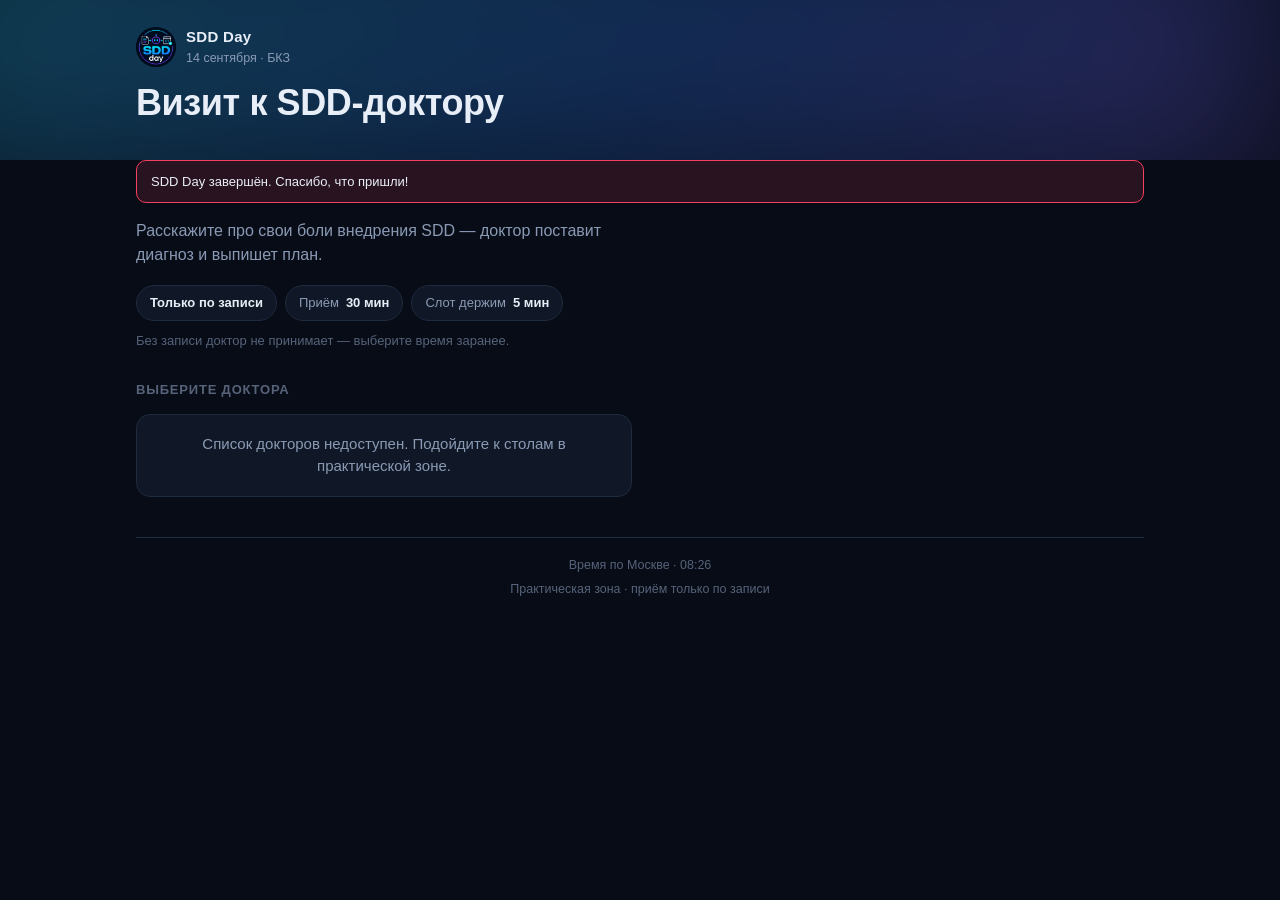
==== index.html @ 422d4bbc "Выравнивание фото при длинном имени + обрезка длинных текстов - фото в блоке доктора прижато к верху" ====
<!DOCTYPE html>
<html lang="ru">
<head>
<meta charset="UTF-8">
<meta name="viewport" content="width=device-width, initial-scale=1.0">
<meta name="theme-color" content="#070C16">
<title>Визит к SDD-доктору — SDD Day</title>
<meta name="description" content="Запись на приём к SDD-доктору в практической зоне SDD Day, 14 сентября, БКЗ.">
<link rel="icon" href="assets/logo.png">
<link rel="stylesheet" href="assets/styles.css">
</head>
<body>

<header class="top" id="hdr"></header>

<div class="wrap">
  <div class="banner hidden" id="banner"></div>

  <p class="lead" id="lead"></p>

  <div class="rules" id="rules"></div>
  <p class="note-line" id="note"></p>

  <div id="mine"></div>

  <!-- ШАГ 1 — витрина докторов -->
  <section id="viewList">
    <div class="section-title">Выберите доктора</div>
    <div class="doctors" id="docs">
      <div class="skel"></div><div class="skel"></div>
    </div>
  </section>

  <!-- ШАГ 2 — слоты выбранного доктора -->
  <section id="viewSlots" class="hidden"></section>

  <footer>
    <div id="clock"></div>
    <div style="margin-top:6px">Практическая зона · приём только по записи</div>
  </footer>
</div>

<script src="config.js"></script>
<script src="assets/app.js"></script>
<script src="assets/mock.js"></script>
<script>
/* ---------------------------------------------------------------------------
 * Экран участника. Сценарий и все состояния: specs/10-flows.md
 * ------------------------------------------------------------------------- */

let DOCTORS = [];
let OCC = [];
let online = true;
// Экран подтверждения живёт вне хэша, поэтому его надо держать явно:
// иначе следующий load() перерисует страницу и затрёт «Вы записаны».
let DONE = null;
// Выбранный слот и черновик формы. Держим отдельно от DOM, чтобы автообновление
// занятости не стирало подсветку и уже набранные имя с командой.
let SELECTED = null;

const $ = (id) => document.getElementById(id);

/* --- Загрузка ------------------------------------------------------------ */

async function load() {
  try {
    const [docs, occ] = await Promise.all([
      App.select('v_doctors', 'select=*&order=sort.asc,name.asc'),
      App.select('v_occupancy', 'select=*'),
    ]);
    DOCTORS = docs || [];
    OCC = occ || [];
    App.lsSet(App.KEY_DOCTORS, DOCTORS);   // кэш на случай потери связи
    setOnline(true);
  } catch (e) {
    // Деградация: страница остаётся живой, показываем последний известный список.
    DOCTORS = App.lsGet(App.KEY_DOCTORS, []) || [];
    OCC = [];
    setOnline(false);
  }
  render();
}

function setOnline(v) {
  online = v;
  const b = $('banner');
  b.classList.toggle('hidden', v);
  if (!v) {
    b.textContent = DOCTORS.length
      ? 'Запись временно недоступна — нет связи с сервером. Данные могут быть неактуальны.'
      : 'Нет связи с сервером. Подойдите к столам в практической зоне.';
  }
}

/* --- Общие блоки --------------------------------------------------------- */

function renderStatic() {
  App.renderHeader($('hdr'));
  $('lead').textContent = CONFIG.LEAD;
  // Короткие чипы: на 360–390px длинный текст в пилюле разъезжается в две строки.
  $('rules').innerHTML = `
    <span class="rule"><b>Только по записи</b></span>
    <span class="rule">Приём <b>${CONFIG.SLOT_MINUTES} мин</b></span>
    <span class="rule">Слот держим <b>${CONFIG.HOLD_MINUTES} мин</b></span>`;
  $('note').textContent = 'Без записи доктор не принимает — выберите время заранее.';
}

function renderMine() {
  const host = $('mine');
  const mine = App.lsGet(App.KEY_BOOKING);
  if (!mine) { host.innerHTML = ''; return; }

  // Доктора могли выключить в админке — тогда его нет в v_doctors.
  // Показывать сырой идентификатор нельзя, это пугает и ничего не объясняет.
  const doc = DOCTORS.find(d => d.id === mine.doctor_id);
  const start = new Date(mine.slot_start);
  host.innerHTML = `
    <div class="mine-card">
      <div class="label">Ваша запись</div>
      <div class="who">${doc ? App.esc(doc.name) : 'Доктор снят с приёма'}</div>
      <div class="when">
        ${App.esc(App.fmtTime(start))}–${App.esc(App.fmtTime(App.addMinutes(start, CONFIG.SLOT_MINUTES)))}
        ${doc && doc.table_no ? ' · стол №' + App.esc(doc.table_no) : ''}
      </div>
      ${doc ? '' : `<div class="when" style="color:var(--busy)">
        Уточните у организаторов — запись лучше отменить.
      </div>`}
      <div class="btn-row">
        <button class="btn ghost sm" id="btnCancel">Отменить запись</button>
      </div>
    </div>`;
  $('btnCancel').onclick = cancelBooking;
}

/* --- Шаг 1: витрина ------------------------------------------------------ */

function renderList() {
  $('viewList').classList.remove('hidden');
  $('viewSlots').classList.add('hidden');

  const host = $('docs');

  if (!DOCTORS.length) {
    host.innerHTML = `<div class="notice">
      ${online
        ? 'Запись пока закрыта. Доктора появятся ближе к началу мероприятия.'
        : 'Список докторов недоступен. Подойдите к столам в практической зоне.'}
    </div>`;
    return;
  }

  const phase = App.eventPhase();

  host.innerHTML = DOCTORS.map(d => {
    const { free, total } = online
      ? App.freeCount(d, OCC)
      : { free: null, total: null };

    let badge = '';
    if (free !== null) {
      const cls  = free === 0 ? 'off' : (free <= 2 ? 'busy' : 'ok');
      const word = free === 1 ? 'Остался 1 слот'
                 : free === 2 ? 'Осталось 2 слота'
                 : free === 0 ? 'Мест нет'
                 : `Свободно ${free} из ${total}`;
      badge = `<span class="badge ${cls}">${word}</span>`;
    }

    // Не даём провалиться в бронирование туда, где занимать нечего.
    const locked = !online || free === 0 || phase === 'after';

    return `
      <button class="doc" data-id="${App.esc(d.id)}" ${locked ? 'disabled' : ''}>
        ${App.avatarHTML(d)}
        <div class="body">
          <div class="name">${App.esc(d.name)}</div>
          ${d.role ? `<div class="role">${App.esc(d.role)}</div>` : ''}
          ${d.specialty ? `<span class="spec"><span class="spec-t">${App.esc(d.specialty)}</span></span>` : ''}
          ${d.bio ? `<div class="bio">${App.esc(d.bio)}</div>` : ''}
          <div class="foot">
            ${d.table_no ? `<span class="table-no">Стол <b>№${App.esc(d.table_no)}</b></span>` : ''}
            ${badge}
          </div>
        </div>
      </button>`;
  }).join('');

  host.querySelectorAll('.doc').forEach(el => {
    el.onclick = () => { location.hash = 'doctor=' + el.dataset.id; };
  });
}

/* --- Шаг 2: слоты -------------------------------------------------------- */

function renderSlots(id) {
  const d = DOCTORS.find(x => x.id === id);
  if (!d) { location.hash = ''; return; }

  $('viewList').classList.add('hidden');
  const host = $('viewSlots');
  host.classList.remove('hidden');

  const slots = App.slotsFor(d);
  const occ   = App.occupancyMap(OCC, d.id);
  const mine  = App.lsGet(App.KEY_BOOKING);
  const myKey = (mine && mine.doctor_id === d.id) ? new Date(mine.slot_start).getTime() : null;
  const off   = App.offGrid(OCC.filter(r => r.doctor_id === d.id), slots);

  // Мягкий лимит: одна активная запись на устройство (specs/10-flows.md).
  // Ограничение клиентское и обходится другим браузером — злоупотребление
  // видно организатору в админке и лечится удалением брони.
  const locked = !!mine || !online || App.eventPhase() === 'after';

  // Выбранный слот подсвечивается и переживает перерисовку: иначе человек
  // не понимает, к какому времени относится форма внизу.
  const selHere = (SELECTED && SELECTED.doctorId === d.id) ? SELECTED : null;

  const cells = slots.map(s => {
    const st = App.slotState(s, occ, myKey);
    const isSel = selHere && selHere.key === s.key && st === 'free';
    const tag = isSel ? 'выбрано'
      : { taken: 'занято', blocked: 'недоступно', mine: 'вы', past: '', free: '' }[st];
    const dis = (st === 'free' && !locked) ? '' : 'disabled';
    return `<button class="slot ${st}${isSel ? ' sel' : ''}" ${dis} data-key="${s.key}">
      <span class="time">${App.fmtTime(s.start)}</span>
      ${tag ? `<span class="tag">${tag}</span>` : ''}
    </button>`;
  }).join('');

  host.innerHTML = `
    <button class="back" id="btnBack">← Все доктора</button>
    <div class="slot-head">
      ${App.avatarHTML(d)}
      <div>
        <div class="name" style="font-size:19px;font-weight:700">${App.esc(d.name)}</div>
        ${d.role ? `<div class="role" style="font-size:13px;color:var(--muted)">${App.esc(d.role)}</div>` : ''}
        ${d.table_no ? `<div class="table-no" style="margin-top:4px">Стол <b>№${App.esc(d.table_no)}</b></div>` : ''}
      </div>
    </div>
    ${d.specialty ? `<div style="margin-top:10px"><span class="spec">${App.esc(d.specialty)}</span></div>` : ''}
    ${d.bio ? `<p style="color:var(--muted);font-size:14px">${App.esc(d.bio)}</p>` : ''}

    <div class="section-title">Свободное время</div>
    ${mine ? `<div class="notice" style="margin-bottom:12px">
      У вас уже есть запись${mine.doctor_id === d.id ? '' : ' к другому доктору'}.
      Отмените её, чтобы записаться заново.
    </div>` : ''}
    <div class="slots" id="slotGrid">${cells}</div>

    ${off.length ? `<div class="offgrid">
      Занято вне текущей сетки:
      <ul>${off.map(r => `<li>${App.fmtTime(new Date(r.slot_start))}</li>`).join('')}</ul>
    </div>` : ''}

    <div id="formHost"></div>`;

  $('btnBack').onclick = () => { SELECTED = null; location.hash = ''; };

  host.querySelectorAll('.slot:not([disabled])').forEach(el => {
    el.onclick = () => {
      const key = Number(el.dataset.key);
      SELECTED = { doctorId: d.id, key, name: '', team: '' };
      renderSlots(d.id);
      $('formHost').scrollIntoView({ behavior: 'smooth', block: 'center' });
    };
  });

  if (selHere) renderForm(d, slots.find(s => s.key === selHere.key));
}

/* --- Форма записи -------------------------------------------------------- */

function renderForm(doctor, slot) {
  if (!slot) { SELECTED = null; return; }

  $('formHost').innerHTML = `
    <div class="form">
      <div class="section-title" style="margin-top:0">
        Запись на ${App.fmtTime(slot.start)}–${App.fmtTime(slot.end)}
      </div>
      <div class="field" id="fName">
        <label for="iName">Как вас зовут</label>
        <input id="iName" maxlength="60" autocomplete="name" placeholder="Имя и фамилия"
               value="${App.esc(SELECTED.name)}">
        <div class="err">Укажите имя, от 2 символов</div>
      </div>
      <div class="field" id="fTeam">
        <label for="iTeam">Команда или подразделение</label>
        <input id="iTeam" maxlength="80" autocomplete="organization" placeholder="Например, кластер Платежи"
               value="${App.esc(SELECTED.team)}">
        <div class="err">Укажите команду, от 2 символов</div>
      </div>
      <button class="btn" id="btnBook">Записаться</button>
    </div>`;

  // Черновик держим в SELECTED: страница обновляет занятость раз в минуту,
  // и без этого набранный текст пропадал бы прямо из-под рук.
  $('iName').oninput = (e) => { SELECTED.name = e.target.value; };
  $('iTeam').oninput = (e) => { SELECTED.team = e.target.value; };
  $('btnBook').onclick = () => submit(doctor, slot);
}

async function submit(doctor, slot) {
  const name = $('iName').value.trim();
  const team = $('iTeam').value.trim();

  const badName = name.length < 2 || name.length > 60;
  const badTeam = team.length < 2 || team.length > 80;
  $('fName').classList.toggle('bad', badName);
  $('fTeam').classList.toggle('bad', badTeam);
  if (badName || badTeam) return;

  const btn = $('btnBook');
  btn.disabled = true;
  btn.textContent = 'Записываем…';

  try {
    const res = await App.rpc('book_slot', {
      p_doctor_id:  doctor.id,
      p_slot_start: slot.start.toISOString(),
      p_name:       name,
      p_team:       team,
    });

    App.lsSet(App.KEY_BOOKING, {
      id: res.id, cancel_code: res.cancel_code,
      doctor_id: doctor.id, slot_start: slot.start.toISOString(),
    });
    DONE = { doctor, slot };
    SELECTED = null;
    load();

  } catch (e) {
    App.toast(App.errText(e), 'err');
    btn.disabled = false;
    btn.textContent = 'Записаться';
    // Слот могли занять миллисекундой раньше — показываем актуальную картину.
    if (e.code === '23505') { SELECTED = null; load(); }
  }
}

function showDone(doctor, slot) {
  $('viewList').classList.add('hidden');
  $('viewSlots').classList.remove('hidden');
  $('viewSlots').innerHTML = `
    <div class="done">
      <div class="tick">✓</div>
      <h2>Вы записаны</h2>
      <div class="det">
        <b>${App.esc(doctor.name)}</b><br>
        ${App.fmtTime(slot.start)}–${App.fmtTime(slot.end)}
        ${doctor.table_no ? ' · стол №' + App.esc(doctor.table_no) : ''}
      </div>
      <p style="color:var(--muted);font-size:13.5px;max-width:44ch;margin:14px auto 0">
        Подойдите к столу вовремя: доктор ждёт ${CONFIG.HOLD_MINUTES} минут,
        дальше слот освобождается для других.
      </p>
      <div class="btn-row" style="max-width:420px;margin:18px auto 0">
        <button class="btn ghost" id="btnToList">К списку докторов</button>
      </div>
    </div>`;
  $('btnToList').onclick = () => { DONE = null; SELECTED = null; location.hash = ''; render(); };
}

/* --- Отмена -------------------------------------------------------------- */

async function cancelBooking() {
  const mine = App.lsGet(App.KEY_BOOKING);
  if (!mine) return;

  try {
    const ok = await App.rpc('cancel_booking', { p_id: mine.id, p_code: mine.cancel_code });
    App.lsDel(App.KEY_BOOKING);
    App.toast(ok ? 'Запись отменена' : 'Записи уже не было — возможно, её отменил организатор', ok ? 'ok' : '');
    location.hash = '';
    load();
  } catch (e) {
    App.toast(App.errText(e), 'err');
  }
}

/* --- Роутинг ------------------------------------------------------------- */

/* Хэш только один: #doctor=<id> — им переключается шаг 2 внутри страницы,
 * чтобы работали кнопка «назад» и обычная ссылка.
 *
 * Дип-линков со столов сознательно НЕТ: единственный QR ведёт на витрину.
 * Иначе человек, отсканировавший код у занятого стола, упирается в «мест нет»
 * и не видит остальных докторов, а выбор по специализации — суть продукта. */
function currentDoctorId() {
  const m = location.hash.match(/doctor=([a-z0-9-]+)/i);
  return m ? m[1] : null;
}

function render() {
  renderMine();
  const phase = App.eventPhase();

  if (phase === 'after') {
    $('banner').classList.remove('hidden');
    $('banner').textContent = `${CONFIG.EVENT} завершён. Спасибо, что пришли!`;
  }

  if (DONE) { showDone(DONE.doctor, DONE.slot); return; }

  const id = currentDoctorId();
  if (id && DOCTORS.some(d => d.id === id)) renderSlots(id);
  else renderList();
}

function tickClock() {
  $('clock').textContent = 'Время по Москве · ' + App.fmtTime(new Date());
}

/* --- Старт --------------------------------------------------------------- */

renderStatic();
tickClock();
setInterval(tickClock, 30000);

window.addEventListener('hashchange', () => { DONE = null; SELECTED = null; render(); });
load();

// Пока связи нет — тихо пробуем восстановиться.
setInterval(() => { if (!online) load(); }, 15000);
// Раз в минуту обновляем занятость: слоты могли занять с других телефонов.
setInterval(() => { if (online && !document.hidden) load(); }, 60000);
</script>
</body>
</html>
---- assets/styles.css ----
/* =============================================================================
 * SDD Doctor — дизайн-система
 * Спецификация: specs/30-design-system.md
 *
 * ПРАВИЛО: ни одного цвета, радиуса или размера хардкодом в компонентах.
 * Перекраска = правка блока :root ниже.
 * ============================================================================= */

:root {
  /* Поверхности */
  --bg:        #070C16;
  --surface:   #101827;
  --surface-2: #162033;
  --line:      #1E2A3E;

  /* Акценты */
  --cyan:   #22D3EE;
  --blue:   #2E7BF6;
  --violet: #8B5CF6;
  --grad:   linear-gradient(135deg, var(--cyan), var(--blue) 55%, var(--violet));

  /* Текст */
  --ink:   #E8EEF7;
  --muted: #8A9AB4;
  --faint: #56637A;

  /* Статусы */
  --ok:   #22C55E;
  --busy: #F59E0B;
  --off:  #64748B;
  --err:  #F43F5E;

  /* Метрика */
  --r-sm: 10px;
  --r-md: 14px;
  --r-lg: 20px;
  --gap:  16px;
  --shadow: 0 1px 2px rgba(0,0,0,.4), 0 12px 32px rgba(0,0,0,.28);
  --glow:   0 0 0 1px rgba(34,211,238,.35), 0 8px 28px rgba(46,123,246,.22);

  --font: -apple-system, BlinkMacSystemFont, "Segoe UI", Inter, Roboto, Helvetica, Arial, sans-serif;
  --mono: ui-monospace, SFMono-Regular, "SF Mono", Menlo, Consolas, monospace;

  color-scheme: dark;
}

/* --- Базовое ------------------------------------------------------------- */

* { box-sizing: border-box; -webkit-tap-highlight-color: transparent; }

body {
  margin: 0;
  background: var(--bg);
  color: var(--ink);
  font-family: var(--font);
  font-size: 15px;
  line-height: 1.5;
  -webkit-font-smoothing: antialiased;
}

a { color: var(--cyan); }

button { font: inherit; cursor: pointer; }
button:disabled { cursor: not-allowed; opacity: .5; }

:focus-visible { outline: 2px solid var(--cyan); outline-offset: 2px; }

.wrap { max-width: 1040px; margin: 0 auto; padding: 0 16px 72px; }
.hidden { display: none !important; }
.mono { font-family: var(--mono); }

/* --- Хедер --------------------------------------------------------------- */

header.top { position: relative; overflow: hidden; padding: 26px 0 30px; }
header.top::before {
  content: ""; position: absolute; inset: -120px 0 auto -10%;
  height: 320px; background: var(--grad); filter: blur(90px); opacity: .28;
}
.top-inner { position: relative; max-width: 1040px; margin: 0 auto; padding: 0 16px; }

.brand { display: flex; align-items: center; gap: 10px; }
.brand img { width: 40px; height: 40px; border-radius: 50%; }
.brand .ev { font-weight: 800; letter-spacing: .3px; }
.brand .meta { font-size: 12.5px; color: var(--muted); }

h1 {
  margin: 16px 0 6px;
  font-size: clamp(24px, 6vw, 36px);
  line-height: 1.12;
  font-weight: 800;
  letter-spacing: -.4px;
}
.lead { color: var(--muted); font-size: clamp(14px, 3.6vw, 16px); max-width: 56ch; }

/* --- Плашки -------------------------------------------------------------- */

.rules {
  display: flex; flex-wrap: wrap; gap: 8px;
  margin: 18px 0 0;
}
.rule {
  display: inline-flex; align-items: center; gap: 7px;
  background: var(--surface); border: 1px solid var(--line);
  border-radius: 999px; padding: 7px 13px;
  font-size: 13px; color: var(--muted);
}
.rule b { color: var(--ink); font-weight: 700; }

.note-line { margin: 10px 0 0; font-size: 13px; color: var(--faint); }

.banner {
  position: sticky; top: 0; z-index: 20;
  margin: 0 0 var(--gap);
  padding: 11px 14px;
  border: 1px solid var(--err);
  border-radius: var(--r-sm);
  font-size: 13px;
  /* Непрозрачный: баннер липкий, и полупрозрачный фон давал бы
     просвечивающий текст при скролле. */
  background-color: var(--bg);
  background-image: linear-gradient(rgba(244,63,94,.14), rgba(244,63,94,.14));
}

.notice {
  background: var(--surface); border: 1px solid var(--line);
  border-radius: var(--r-md); padding: 18px; text-align: center; color: var(--muted);
}

/* --- Моя запись ---------------------------------------------------------- */

.mine-card {
  position: relative;
  margin: 22px 0 0;
  padding: 16px 18px;
  border-radius: var(--r-lg);
  background: var(--surface);
  border: 1px solid transparent;
  background-image: linear-gradient(var(--surface), var(--surface)), var(--grad);
  background-origin: border-box;
  background-clip: padding-box, border-box;
  box-shadow: var(--shadow);
}
.mine-card .label {
  font-size: 11px; font-weight: 800; letter-spacing: .8px;
  text-transform: uppercase; color: var(--cyan);
}
.mine-card .who { font-size: 18px; font-weight: 700; margin-top: 5px; }
.mine-card .when { color: var(--muted); font-size: 14px; margin-top: 2px; }

/* --- Секции -------------------------------------------------------------- */

.section-title {
  margin: 30px 0 14px;
  font-size: 13px; font-weight: 800; letter-spacing: .8px;
  text-transform: uppercase; color: var(--faint);
}

/* --- Карточка доктора ---------------------------------------------------- */

.doctors { display: grid; gap: var(--gap); grid-template-columns: 1fr; }

.doc {
  display: flex; gap: 14px; align-items: flex-start; text-align: left;
  width: 100%;
  padding: 16px;
  background: var(--surface);
  border: 1px solid var(--line);
  border-radius: var(--r-lg);
  color: inherit;
  transition: transform .15s, box-shadow .15s, border-color .15s;
}
.doc:hover:not(:disabled) { transform: translateY(-2px); box-shadow: var(--glow); border-color: transparent; }
.doc:disabled { opacity: .5; }

.doc .ava { width: 88px; height: 88px; border-radius: var(--r-md); flex: none; overflow: hidden; }
.doc .ava img { width: 100%; height: 100%; object-fit: cover; display: block; }
.doc .ava.ph {
  background: var(--grad);
  display: grid; place-items: center;
  font-size: 26px; font-weight: 800; color: #08111F;
}

.doc .body { min-width: 0; flex: 1; }
.doc .name { font-size: 17px; font-weight: 700; }
.doc .role { font-size: 12.5px; color: var(--muted); margin-top: 1px; }

.spec {
  display: inline-block; margin-top: 8px; padding: 4px 10px;
  font-size: 12px; font-weight: 600;
  border-radius: 12px;
  color: var(--cyan);
  background: rgba(34,211,238,.09);
  border: 1px solid rgba(34,211,238,.28);
  max-width: 100%;
}
/* Обрезка во внутреннем элементе, а не на самом чипе: clamp прямо на элементе
   с padding оставляет выглядывающий обрезок следующей строки.
   Нужна только в витрине — на экране доктора специализация показывается целиком. */
.spec-t {
  display: -webkit-box; -webkit-box-orient: vertical;
  -webkit-line-clamp: 2; overflow: hidden;
}

.doc .bio {
  margin-top: 9px; font-size: 13.5px; color: var(--muted);
  display: -webkit-box; -webkit-line-clamp: 3; -webkit-box-orient: vertical; overflow: hidden;
}
.doc .foot { display: flex; align-items: center; gap: 10px; flex-wrap: wrap; margin-top: 11px; }
.table-no { font-size: 12.5px; color: var(--muted); }
.table-no b { color: var(--ink); }

.badge {
  padding: 4px 10px; border-radius: 999px;
  font-size: 11.5px; font-weight: 800; letter-spacing: .3px; text-transform: uppercase;
}
.badge.ok   { color: var(--ok);   background: rgba(34,197,94,.12);  border: 1px solid rgba(34,197,94,.3); }
.badge.busy { color: var(--busy); background: rgba(245,158,11,.12); border: 1px solid rgba(245,158,11,.3); }
.badge.off  { color: var(--off);  background: rgba(100,116,139,.12); border: 1px solid rgba(100,116,139,.3); }

/* --- Экран слотов -------------------------------------------------------- */

.back {
  display: inline-flex; align-items: center; gap: 7px;
  margin: 20px 0 4px; padding: 8px 12px;
  background: var(--surface); border: 1px solid var(--line);
  border-radius: 999px; color: var(--muted); font-size: 13px;
}

.slot-head { display: flex; gap: 14px; align-items: center; margin: 14px 0 4px; }
.slot-head .ava { width: 64px; height: 64px; border-radius: var(--r-md); flex: none; overflow: hidden; }
.slot-head .ava img { width: 100%; height: 100%; object-fit: cover; display: block; }
.slot-head .ava.ph { background: var(--grad); display: grid; place-items: center; font-size: 20px; font-weight: 800; color: #08111F; }

.slots { display: grid; gap: 9px; grid-template-columns: repeat(3, 1fr); margin-top: 14px; }

.slot {
  min-height: 46px; padding: 8px 4px;
  border-radius: var(--r-sm);
  background: var(--surface-2); border: 1px solid var(--line);
  color: var(--ink);
  font-family: var(--mono); font-size: 15px; font-weight: 600;
  display: flex; flex-direction: column; align-items: center; justify-content: center; gap: 2px;
  transition: transform .12s, box-shadow .12s, border-color .12s;
}
.slot .tag { font-family: var(--font); font-size: 10px; font-weight: 700; letter-spacing: .4px; text-transform: uppercase; }
.slot:hover:not(:disabled) { transform: translateY(-1px); box-shadow: var(--glow); border-color: transparent; }

.slot.taken, .slot.blocked { background: transparent; color: var(--faint); border-style: dashed; }
.slot.taken .time { text-decoration: line-through; }
.slot.past { opacity: .25; }
.slot.mine { background: var(--grad); border-color: transparent; color: #08111F; }

/* Слот, к которому относится открытая форма. Отличается от .mine намеренно:
   .mine — уже подтверждённая бронь, .sel — ещё только выбор. */
.slot.sel {
  border-color: var(--cyan);
  background: rgba(34,211,238,.10);
  box-shadow: 0 0 0 2px rgba(34,211,238,.30);
}
.slot.sel .tag { color: var(--cyan); }

.offgrid { margin-top: 14px; font-size: 13px; color: var(--muted); }
.offgrid ul { margin: 6px 0 0; padding-left: 18px; }

/* --- Форма --------------------------------------------------------------- */

.form {
  margin-top: 18px; padding: 18px;
  background: var(--surface); border: 1px solid var(--line); border-radius: var(--r-lg);
}
.field { margin-bottom: 13px; }
.field label { display: block; font-size: 12.5px; color: var(--muted); margin-bottom: 6px; font-weight: 600; }
.field input, .field textarea, .field select {
  width: 100%; height: 46px; padding: 0 13px;
  background: var(--surface-2); border: 1px solid var(--line); border-radius: var(--r-sm);
  color: var(--ink);
  font-family: var(--font); font-size: 16px;  /* 16px, иначе iOS зумит при фокусе */
}
.field textarea { height: auto; min-height: 84px; padding: 11px 13px; resize: vertical; }
.field input:focus, .field textarea:focus, .field select:focus { outline: none; border-color: var(--cyan); }
.field.bad input, .field.bad textarea { border-color: var(--err); }
.field .err { display: none; margin-top: 5px; font-size: 12px; color: var(--err); }
.field.bad .err { display: block; }

.btn {
  width: 100%; height: 50px;
  border: none; border-radius: var(--r-md);
  background: var(--grad); color: #08111F;
  font-weight: 800; font-size: 15px;
}
.btn.ghost {
  background: var(--surface-2); color: var(--ink);
  border: 1px solid var(--line); font-weight: 600;
}
.btn.danger { background: rgba(244,63,94,.14); color: var(--err); border: 1px solid rgba(244,63,94,.4); }
.btn.sm { height: 38px; font-size: 13px; width: auto; padding: 0 14px; border-radius: var(--r-sm); }
.btn-row { display: flex; gap: 9px; flex-wrap: wrap; margin-top: 12px; }
.btn-row .btn { width: auto; flex: 1; min-width: 140px; }

/* --- Подтверждение ------------------------------------------------------- */

.done { text-align: center; padding: 30px 18px; }
.done .tick {
  width: 64px; height: 64px; margin: 0 auto 16px;
  border-radius: 50%; background: var(--grad);
  display: grid; place-items: center; font-size: 32px; color: #08111F;
}
.done h2 { margin: 0 0 6px; font-size: 22px; }
.done .det { color: var(--muted); }

/* --- Тосты --------------------------------------------------------------- */

.toasts {
  position: fixed; left: 50%; bottom: 18px; transform: translateX(-50%);
  z-index: 60; display: flex; flex-direction: column; gap: 8px;
  width: calc(100% - 32px); max-width: 420px;
}
.toast {
  padding: 12px 14px; border-radius: var(--r-sm);
  background: var(--surface-2); border: 1px solid var(--line);
  border-left: 3px solid var(--muted);
  box-shadow: var(--shadow); font-size: 13.5px;
  animation: toast-in .22s ease;
}
.toast.err { border-left-color: var(--err); }
.toast.ok  { border-left-color: var(--ok); }
@keyframes toast-in { from { opacity: 0; transform: translateY(8px); } }

/* --- Скелетоны ----------------------------------------------------------- */

.skel {
  height: 122px; border-radius: var(--r-lg);
  background: linear-gradient(90deg, var(--surface) 25%, var(--surface-2) 37%, var(--surface) 63%);
  background-size: 400% 100%;
  animation: shimmer 1.4s infinite linear;
}
@keyframes shimmer { from { background-position: 100% 0; } to { background-position: -100% 0; } }

/* --- Таблицы (админка) --------------------------------------------------- */

.table-scroll { overflow-x: auto; -webkit-overflow-scrolling: touch; }
table { width: 100%; border-collapse: collapse; font-size: 13.5px; }
th, td { padding: 10px 11px; text-align: left; border-bottom: 1px solid var(--line); white-space: nowrap; }
th { font-size: 11.5px; text-transform: uppercase; letter-spacing: .5px; color: var(--faint); font-weight: 800; }
tr:hover td { background: var(--surface); }

.tabs { display: flex; gap: 8px; margin: 22px 0 4px; }
.tabs button {
  padding: 9px 16px; border-radius: 999px;
  background: var(--surface); border: 1px solid var(--line); color: var(--muted); font-weight: 600; font-size: 14px;
}
.tabs button.active { background: var(--grad); color: #08111F; border-color: transparent; font-weight: 800; }

.card {
  background: var(--surface); border: 1px solid var(--line);
  border-radius: var(--r-lg); padding: 16px; margin-bottom: var(--gap);
}
.card h3 { margin: 0 0 12px; font-size: 15px; }

.row-between { display: flex; align-items: center; justify-content: space-between; gap: 12px; flex-wrap: wrap; }

/* --- Кабинет доктора ----------------------------------------------------- */

.now-card { padding: 20px; border-radius: var(--r-lg); background: var(--surface); border: 1px solid var(--line); }
.now-card.active {
  border-color: transparent;
  background-image: linear-gradient(var(--surface), var(--surface)), var(--grad);
  background-origin: border-box; background-clip: padding-box, border-box;
}
.now-card .label { font-size: 11px; font-weight: 800; letter-spacing: .8px; text-transform: uppercase; color: var(--cyan); }
.now-card .big { font-size: clamp(22px, 6vw, 30px); font-weight: 800; margin-top: 6px; }
.now-card .sub { color: var(--muted); margin-top: 3px; }

.line-item {
  display: flex; align-items: center; gap: 12px;
  padding: 11px 0; border-bottom: 1px solid var(--line);
}
.line-item:last-child { border-bottom: none; }
.line-item .t { font-family: var(--mono); font-weight: 700; flex: none; width: 58px; }
.line-item .n { flex: 1; min-width: 0; }
.line-item .n .sm { font-size: 12.5px; color: var(--muted); }
.line-item.is-past { opacity: .4; }

/* --- Доска зоны ---------------------------------------------------------- */

.board { display: grid; gap: var(--gap); grid-template-columns: 1fr; }
.board .col { background: var(--surface); border: 1px solid var(--line); border-radius: var(--r-lg); padding: 16px; }
.board .col h3 { margin: 0; font-size: 19px; }
.board .col .tbl { font-size: 13px; color: var(--muted); margin-bottom: 12px; }
.board .cur { font-size: 24px; font-weight: 800; margin: 8px 0 2px; }
.board .free-list { margin-top: 12px; font-size: 15px; font-family: var(--mono); color: var(--ok); }

/* --- Подвал -------------------------------------------------------------- */

footer {
  margin-top: 40px; padding-top: 18px; border-top: 1px solid var(--line);
  font-size: 12.5px; color: var(--faint); text-align: center;
}

/* --- Адаптив ------------------------------------------------------------- */

@media (min-width: 640px) {
  .doctors { grid-template-columns: repeat(2, 1fr); }
  .slots   { grid-template-columns: repeat(4, 1fr); }
  .board   { grid-template-columns: repeat(2, 1fr); }
}

@media (min-width: 1024px) {
  .slots { grid-template-columns: repeat(6, 1fr); }
  .board { grid-template-columns: repeat(4, 1fr); }
}

/* Доска висит на экране — крупнее для взгляда издалека */
body.board-page { font-size: 17px; }
body.board-page .wrap { max-width: 1500px; }

@media (prefers-reduced-motion: reduce) {
  * { animation: none !important; transition: none !important; }
}
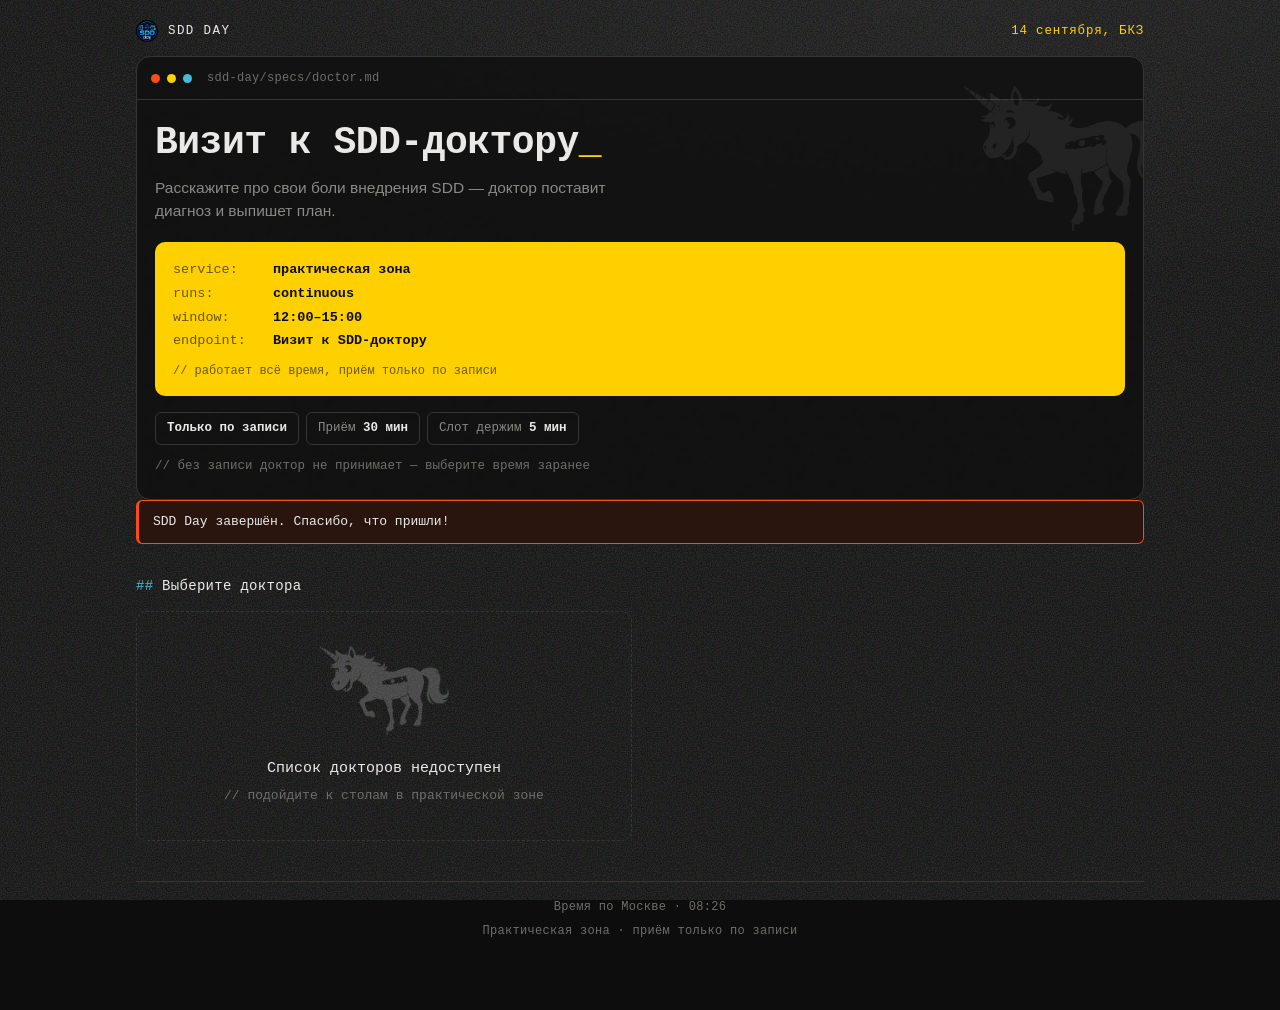
==== commit fa758567: "Рестайл под айдентику рестайленной адженды SDD Day Лендинг должен читаться как продолжение слайда, к" ====
--- a/index.html
+++ b/index.html
@@ -3,7 +3,7 @@
 <head>
 <meta charset="UTF-8">
 <meta name="viewport" content="width=device-width, initial-scale=1.0">
-<meta name="theme-color" content="#070C16">
+<meta name="theme-color" content="#0D0D0D">
 <title>Визит к SDD-доктору — SDD Day</title>
 <meta name="description" content="Запись на приём к SDD-доктору в практической зоне SDD Day, 14 сентября, БКЗ.">
 <link rel="icon" href="assets/logo.png">
@@ -16,10 +16,8 @@
 <div class="wrap">
   <div class="banner hidden" id="banner"></div>
 
-  <p class="lead" id="lead"></p>
-
-  <div class="rules" id="rules"></div>
-  <p class="note-line" id="note"></p>
+  <!-- Лид, карточка endpoint и правила живут ВНУТРИ окна терминала:
+       их вставляет renderStatic() в #heroExtra, который рисует App.renderHeader. -->
 
   <div id="mine"></div>
 
@@ -95,14 +93,32 @@
 /* --- Общие блоки --------------------------------------------------------- */
 
 function renderStatic() {
-  App.renderHeader($('hdr'));
-  $('lead').textContent = CONFIG.LEAD;
-  // Короткие чипы: на 360–390px длинный текст в пилюле разъезжается в две строки.
-  $('rules').innerHTML = `
-    <span class="rule"><b>Только по записи</b></span>
-    <span class="rule">Приём <b>${CONFIG.SLOT_MINUTES} мин</b></span>
-    <span class="rule">Слот держим <b>${CONFIG.HOLD_MINUTES} мин</b></span>`;
-  $('note').textContent = 'Без записи доктор не принимает — выберите время заранее.';
+  App.renderHeader($('hdr'), null, 'sdd-day/specs/doctor.md');
+
+  // Жёлтая карточка — дословный перенос плашки про практическую зону
+  // с рестайленной адженды: те же ключи в том же порядке. Человек сканирует
+  // QR, глядя на неё со сцены, и попадает на неё же, только крупнее.
+  // Значения тянутся из CONFIG, чтобы при смене тайминга не разъехались.
+  $('heroExtra').innerHTML = `
+    <p class="lead">${App.esc(CONFIG.LEAD)}</p>
+
+    <div class="endpoint">
+      <div class="kv">
+        <span class="k">service:</span><span class="v">практическая зона</span>
+        <span class="k">runs:</span><span class="v">continuous</span>
+        <span class="k">window:</span><span class="v">${App.esc(CONFIG.WINDOW.start)}–${App.esc(CONFIG.WINDOW.end)}</span>
+        <span class="k">endpoint:</span><span class="v">${App.esc(CONFIG.TITLE)}</span>
+      </div>
+      <div class="cmt">// работает всё время, приём только по записи</div>
+    </div>
+
+    <!-- Короткие чипы: на 360–390px длинный текст в плашке разъезжается. -->
+    <div class="rules">
+      <span class="rule"><b>Только по записи</b></span>
+      <span class="rule">Приём <b>${App.esc(CONFIG.SLOT_MINUTES)} мин</b></span>
+      <span class="rule">Слот держим <b>${App.esc(CONFIG.HOLD_MINUTES)} мин</b></span>
+    </div>
+    <p class="note-line">без записи доктор не принимает — выберите время заранее</p>`;
 }
 
 function renderMine() {
@@ -122,7 +138,7 @@
         ${App.esc(App.fmtTime(start))}–${App.esc(App.fmtTime(App.addMinutes(start, CONFIG.SLOT_MINUTES)))}
         ${doc && doc.table_no ? ' · стол №' + App.esc(doc.table_no) : ''}
       </div>
-      ${doc ? '' : `<div class="when" style="color:var(--busy)">
+      ${doc ? '' : `<div class="when" style="color:var(--orange)">
         Уточните у организаторов — запись лучше отменить.
       </div>`}
       <div class="btn-row">
@@ -141,10 +157,14 @@
   const host = $('docs');
 
   if (!DOCTORS.length) {
-    host.innerHTML = `<div class="notice">
-      ${online
-        ? 'Запись пока закрыта. Доктора появятся ближе к началу мероприятия.'
-        : 'Список докторов недоступен. Подойдите к столам в практической зоне.'}
+    // Единорог здесь несёт смысл, а не фактуру: пустой экран без картинки
+    // читается как поломка. См. specs/30-design-system.md, «Где единорог».
+    host.innerHTML = `<div class="empty">
+      <img src="assets/unicorn.png" alt="" onerror="this.remove()">
+      <div class="t">${online ? 'Запись пока закрыта' : 'Список докторов недоступен'}</div>
+      <div class="s">${online
+        ? 'доктора появятся ближе к началу мероприятия'
+        : 'подойдите к столам в практической зоне'}</div>
     </div>`;
     return;
   }
@@ -233,12 +253,12 @@
       ${App.avatarHTML(d)}
       <div>
         <div class="name" style="font-size:19px;font-weight:700">${App.esc(d.name)}</div>
-        ${d.role ? `<div class="role" style="font-size:13px;color:var(--muted)">${App.esc(d.role)}</div>` : ''}
+        ${d.role ? `<div class="role" style="font-size:12.5px">${App.esc(d.role)}</div>` : ''}
         ${d.table_no ? `<div class="table-no" style="margin-top:4px">Стол <b>№${App.esc(d.table_no)}</b></div>` : ''}
       </div>
     </div>
     ${d.specialty ? `<div style="margin-top:10px"><span class="spec">${App.esc(d.specialty)}</span></div>` : ''}
-    ${d.bio ? `<p style="color:var(--muted);font-size:14px">${App.esc(d.bio)}</p>` : ''}
+    ${d.bio ? `<p class="prose" style="color:var(--muted);font-size:14px">${App.esc(d.bio)}</p>` : ''}
 
     <div class="section-title">Свободное время</div>
     ${mine ? `<div class="notice" style="margin-bottom:12px">
@@ -351,7 +371,7 @@
         ${App.fmtTime(slot.start)}–${App.fmtTime(slot.end)}
         ${doctor.table_no ? ' · стол №' + App.esc(doctor.table_no) : ''}
       </div>
-      <p style="color:var(--muted);font-size:13.5px;max-width:44ch;margin:14px auto 0">
+      <p class="prose" style="color:var(--muted);font-size:13.5px;max-width:44ch;margin:14px auto 0">
         Подойдите к столу вовремя: доктор ждёт ${CONFIG.HOLD_MINUTES} минут,
         дальше слот освобождается для других.
       </p>
--- a/assets/styles.css
+++ b/assets/styles.css
@@ -4,42 +4,58 @@
  *
  * ПРАВИЛО: ни одного цвета, радиуса или размера хардкодом в компонентах.
  * Перекраска = правка блока :root ниже.
+ *
+ * Визуальный источник — рестайленная адженда SDD Day, сделанная в айдентике
+ * «Бюро расследования будущего»: тёмный лист, моноширинный шрифт, плоские
+ * цветовые плашки, окно терминала как рамка контента, единорог как маркер.
+ * Градиентов в этой системе НЕТ ни одного — это осознанно, референс плоский.
  * ============================================================================= */
 
 :root {
-  /* Поверхности */
-  --bg:        #070C16;
-  --surface:   #101827;
-  --surface-2: #162033;
-  --line:      #1E2A3E;
-
-  /* Акценты */
-  --cyan:   #22D3EE;
-  --blue:   #2E7BF6;
-  --violet: #8B5CF6;
-  --grad:   linear-gradient(135deg, var(--cyan), var(--blue) 55%, var(--violet));
-
-  /* Текст */
-  --ink:   #E8EEF7;
-  --muted: #8A9AB4;
-  --faint: #56637A;
-
-  /* Статусы */
-  --ok:   #22C55E;
-  --busy: #F59E0B;
-  --off:  #64748B;
-  --err:  #F43F5E;
-
-  /* Метрика */
-  --r-sm: 10px;
-  --r-md: 14px;
-  --r-lg: 20px;
+  /* --- Поверхности ---------------------------------------------------------
+     Значения взяты пипеткой из слайда адженды, не подобраны на глаз. */
+  --bg:        #0D0D0D;
+  --surface:   #161614;   /* карточки и заливка «окна» */
+  --surface-2: #1E1E1B;   /* поля ввода, вложенные плашки */
+  --line:      #353533;
+  --paper:     #EAE9E7;   /* светлая полярность: печать, аватары-заглушки */
+
+  /* --- Акценты -------------------------------------------------------------
+     Ровно три. Больше в референсе нет, и добавлять не надо: три состояния
+     слота и три статуса доктора ложатся на них один в один. */
+  --yellow: #FED000;   /* основное действие, «ваше» */
+  --cyan:   #47BAD5;   /* выбор, ссылки, свободно */
+  --orange: #F84D15;   /* ошибка, опасное действие */
+
+  /* --- Текст ---------------------------------------------------------------
+     --muted взят из адженды (там им набрана хлебная крошка), контраст 5.6
+     на фоне --bg. Ниже не опускать: практическая зона и доска — не тёмный зал. */
+  --ink:   #EAE9E7;    /* 16.0 */
+  --muted: #8A8A85;    /*  5.6 */
+  --faint: #6E6E68;    /*  3.6 — только для декора и крупных надписей */
+
+  /* --- Статусы -------------------------------------------------------------
+     Зелёного в референсе нет, поэтому «свободно» — циан, а не зелёный. */
+  --ok:   var(--cyan);
+  --busy: var(--yellow);
+  --off:  #6E6E68;
+  --err:  var(--orange);
+
+  /* --- Метрика -------------------------------------------------------------
+     Радиусы мельче прежних: плоская айдентика не любит круглых пилюль. */
+  --r-sm: 6px;
+  --r-md: 10px;
+  --r-lg: 14px;
   --gap:  16px;
-  --shadow: 0 1px 2px rgba(0,0,0,.4), 0 12px 32px rgba(0,0,0,.28);
-  --glow:   0 0 0 1px rgba(34,211,238,.35), 0 8px 28px rgba(46,123,246,.22);
-
+  --shadow: 0 1px 2px rgba(0,0,0,.5), 0 14px 34px rgba(0,0,0,.34);
+
+  /* Моноширинный СИСТЕМНЫЙ, а не Courier New с адженды: курьер на экране
+     телефона в 13px тонкий и плохо хинтованный. ui-monospace даёт SF Mono
+     на iOS и Roboto Mono на Android бесплатно, без единого запроса. */
+  --mono: ui-monospace, SFMono-Regular, "SF Mono", Menlo, "Roboto Mono", Consolas, monospace;
+  /* Наборный — только для абзацев прозы (био доктора, вводный текст).
+     Четыре предложения моноширинным на 360px читаются как стена. */
   --font: -apple-system, BlinkMacSystemFont, "Segoe UI", Inter, Roboto, Helvetica, Arial, sans-serif;
-  --mono: ui-monospace, SFMono-Regular, "SF Mono", Menlo, Consolas, monospace;
 
   color-scheme: dark;
 }
@@ -52,73 +68,145 @@
   margin: 0;
   background: var(--bg);
   color: var(--ink);
-  font-family: var(--font);
+  font-family: var(--mono);
   font-size: 15px;
   line-height: 1.5;
   -webkit-font-smoothing: antialiased;
 }
 
+/* Фактура мятой ткани с адженды — PNG на 6,6 МБ. Тащить её на мобильный
+   интернет в БКЗ нельзя: это ровно тот сетевой риск, который мы признали
+   главным. Вместо неё зерно на SVG-шуме (~1 КБ) плюс пятно света —
+   издалека ощущение то же, вес нулевой. */
+body::before {
+  content: ""; position: fixed; inset: 0; z-index: -1; pointer-events: none;
+  background:
+    radial-gradient(120% 70% at 75% -10%, rgba(255,255,255,.05), transparent 60%),
+    url("data:image/svg+xml,%3Csvg xmlns='http://www.w3.org/2000/svg' width='160' height='160'%3E%3Cfilter id='n'%3E%3CfeTurbulence type='fractalNoise' baseFrequency='.8' numOctaves='3'/%3E%3C/filter%3E%3Crect width='160' height='160' filter='url(%23n)' opacity='.22'/%3E%3C/svg%3E");
+}
+
 a { color: var(--cyan); }
 
 button { font: inherit; cursor: pointer; }
-button:disabled { cursor: not-allowed; opacity: .5; }
+button:disabled { cursor: not-allowed; }
 
 :focus-visible { outline: 2px solid var(--cyan); outline-offset: 2px; }
 
 .wrap { max-width: 1040px; margin: 0 auto; padding: 0 16px 72px; }
 .hidden { display: none !important; }
 .mono { font-family: var(--mono); }
-
-/* --- Хедер --------------------------------------------------------------- */
-
-header.top { position: relative; overflow: hidden; padding: 26px 0 30px; }
-header.top::before {
-  content: ""; position: absolute; inset: -120px 0 auto -10%;
-  height: 320px; background: var(--grad); filter: blur(90px); opacity: .28;
-}
-.top-inner { position: relative; max-width: 1040px; margin: 0 auto; padding: 0 16px; }
-
-.brand { display: flex; align-items: center; gap: 10px; }
-.brand img { width: 40px; height: 40px; border-radius: 50%; }
-.brand .ev { font-weight: 800; letter-spacing: .3px; }
-.brand .meta { font-size: 12.5px; color: var(--muted); }
+/* Проза: единственное место, где мы уходим от моноширинного. */
+.prose { font-family: var(--font); }
+
+/* --- Шапка --------------------------------------------------------------- */
+
+header.top { padding: 20px 0 0; }
+.top-inner { max-width: 1040px; margin: 0 auto; padding: 0 16px; }
+
+.topbar {
+  display: flex; align-items: center; gap: 10px;
+  padding-bottom: 14px;
+}
+.topbar img { width: 22px; height: 22px; border-radius: 50%; flex: none; }
+.topbar .ev { font-size: 12.5px; letter-spacing: 1.4px; text-transform: uppercase; }
+.topbar .dt { margin-left: auto; font-size: 12.5px; letter-spacing: .8px; color: var(--yellow); }
+
+/* --- Окно терминала ------------------------------------------------------
+   Главный мост с аджендой: на слайде контент лежит в точно таком окне
+   с тремя точками и путём к файлу, только открыт agenda.md. Кто видел слайд
+   со сцены — узнаёт страницу до того, как прочитает заголовок. */
+
+.win {
+  position: relative; overflow: hidden;
+  border: 1px solid var(--line); border-radius: var(--r-lg);
+  background: rgba(13,13,13,.72);
+  backdrop-filter: blur(2px);
+}
+.win-bar {
+  display: flex; align-items: center; gap: 7px;
+  padding: 12px 14px; border-bottom: 1px solid var(--line);
+}
+.dot { width: 9px; height: 9px; border-radius: 50%; flex: none; }
+.dot.o { background: var(--orange); }
+.dot.y { background: var(--yellow); }
+.dot.c { background: var(--cyan); }
+.win-path {
+  margin-left: 8px; min-width: 0;
+  font-size: 12px; color: var(--faint); letter-spacing: .3px;
+  overflow: hidden; text-overflow: ellipsis; white-space: nowrap;
+}
+.win-body { position: relative; padding: 22px 18px 24px; }
+
+/* Единорог — маркер айдентики Бюро, на адженде стоит таким же водяным знаком.
+   Держим его ТОЛЬКО в шапке и в пустых состояниях. Рядом с фото живого
+   доктора, в кабинете доктора и в админке — нельзя: это рабочие экраны
+   в день мероприятия, шутка там стоит внимания. */
+.uni {
+  position: absolute; right: -30px; top: -14px; width: 210px;
+  opacity: .07; pointer-events: none; user-select: none;
+}
+/* Рабочие экраны организатора и доктора: единорога нет. В день мероприятия
+   это инструменты, по которым работают под таймером, и шутка там мешает. */
+body.tool .uni { display: none; }
 
 h1 {
-  margin: 16px 0 6px;
-  font-size: clamp(24px, 6vw, 36px);
-  line-height: 1.12;
-  font-weight: 800;
-  letter-spacing: -.4px;
-}
-.lead { color: var(--muted); font-size: clamp(14px, 3.6vw, 16px); max-width: 56ch; }
+  margin: 0;
+  font-size: clamp(25px, 6.6vw, 38px);
+  line-height: 1.1;
+  font-weight: 700;
+  letter-spacing: -.5px;
+}
+/* Мигающий курсор после заголовка — дешёвая и точная отсылка к терминалу. */
+h1 .cur { color: var(--yellow); animation: blink 1.1s steps(1) infinite; }
+@keyframes blink { 50% { opacity: 0; } }
+
+.lead {
+  margin: 12px 0 0; max-width: 58ch;
+  font-family: var(--font); font-size: clamp(14px, 3.6vw, 15.5px); color: var(--muted);
+}
+
+/* --- Карточка endpoint ---------------------------------------------------
+   Дословный перенос жёлтой плашки со слайда адженды: тот же набор ключей
+   в том же порядке. Участник сканирует QR с этой плашки и попадает на неё же,
+   только крупнее. Передача эстафеты со сцены на телефон стоит ноль. */
+
+.endpoint {
+  margin: 20px 0 0; padding: 16px 18px 14px;
+  background: var(--yellow); color: var(--bg); border-radius: var(--r-md);
+  font-size: 13.5px; line-height: 1.75;
+}
+.endpoint .kv { display: grid; grid-template-columns: 92px 1fr; gap: 0 8px; }
+.endpoint .k { opacity: .62; }
+.endpoint .v { font-weight: 700; }
+.endpoint .cmt { margin-top: 8px; font-size: 12px; opacity: .6; }
 
 /* --- Плашки -------------------------------------------------------------- */
 
-.rules {
-  display: flex; flex-wrap: wrap; gap: 8px;
-  margin: 18px 0 0;
-}
+.rules { display: flex; flex-wrap: wrap; gap: 7px; margin: 16px 0 0; }
 .rule {
-  display: inline-flex; align-items: center; gap: 7px;
-  background: var(--surface); border: 1px solid var(--line);
-  border-radius: 999px; padding: 7px 13px;
-  font-size: 13px; color: var(--muted);
+  border: 1px solid var(--line); border-radius: var(--r-sm);
+  padding: 6px 11px; font-size: 12.5px; color: var(--muted);
 }
 .rule b { color: var(--ink); font-weight: 700; }
 
-.note-line { margin: 10px 0 0; font-size: 13px; color: var(--faint); }
+/* Пояснения оформлены как комментарий в коде — приём с адженды («// Работает
+   всё время»). Префикс в CSS, а не в тексте: так он не попадёт в поиск,
+   в скринридер и в копипасту. */
+.note-line { margin: 12px 0 0; font-size: 12.5px; color: var(--faint); }
+.note-line::before { content: "// "; }
 
 .banner {
   position: sticky; top: 0; z-index: 20;
   margin: 0 0 var(--gap);
   padding: 11px 14px;
   border: 1px solid var(--err);
+  border-left-width: 3px;
   border-radius: var(--r-sm);
   font-size: 13px;
   /* Непрозрачный: баннер липкий, и полупрозрачный фон давал бы
      просвечивающий текст при скролле. */
   background-color: var(--bg);
-  background-image: linear-gradient(rgba(244,63,94,.14), rgba(244,63,94,.14));
+  background-image: linear-gradient(rgba(248,77,21,.12), rgba(248,77,21,.12));
 }
 
 .notice {
@@ -126,34 +214,37 @@
   border-radius: var(--r-md); padding: 18px; text-align: center; color: var(--muted);
 }
 
+/* Пустое состояние с единорогом — второе и последнее место, где он уместен.
+   Опаковость выше, чем у водяного знака в шапке: здесь он несёт смысл,
+   а не фактуру. */
+.empty { text-align: center; padding: 34px 18px; border: 1px dashed var(--line); border-radius: var(--r-md); }
+.empty img { width: 130px; opacity: .2; }
+.empty .t { margin-top: 14px; font-size: 15px; }
+.empty .s { margin-top: 6px; font-size: 13px; color: var(--faint); }
+.empty .s::before { content: "// "; }
+
 /* --- Моя запись ---------------------------------------------------------- */
 
 .mine-card {
-  position: relative;
   margin: 22px 0 0;
-  padding: 16px 18px;
-  border-radius: var(--r-lg);
+  padding: 15px 17px;
+  border-radius: var(--r-md);
   background: var(--surface);
-  border: 1px solid transparent;
-  background-image: linear-gradient(var(--surface), var(--surface)), var(--grad);
-  background-origin: border-box;
-  background-clip: padding-box, border-box;
-  box-shadow: var(--shadow);
+  border-left: 3px solid var(--yellow);
 }
 .mine-card .label {
-  font-size: 11px; font-weight: 800; letter-spacing: .8px;
-  text-transform: uppercase; color: var(--cyan);
-}
-.mine-card .who { font-size: 18px; font-weight: 700; margin-top: 5px; }
-.mine-card .when { color: var(--muted); font-size: 14px; margin-top: 2px; }
+  font-size: 11px; letter-spacing: 1.4px;
+  text-transform: uppercase; color: var(--yellow);
+}
+.mine-card .who  { font-size: 18px; font-weight: 700; margin-top: 5px; }
+.mine-card .when { color: var(--muted); font-size: 13.5px; margin-top: 2px; }
 
 /* --- Секции -------------------------------------------------------------- */
 
-.section-title {
-  margin: 30px 0 14px;
-  font-size: 13px; font-weight: 800; letter-spacing: .8px;
-  text-transform: uppercase; color: var(--faint);
-}
+/* Заголовки набраны как markdown: страница читается как файл из specs/.
+   Решётки в CSS, а не в разметке — см. довод про .note-line выше. */
+.section-title { margin: 32px 0 14px; font-size: 14px; color: var(--ink); letter-spacing: .3px; }
+.section-title::before { content: "## "; color: var(--cyan); }
 
 /* --- Карточка доктора ---------------------------------------------------- */
 
@@ -162,35 +253,36 @@
 .doc {
   display: flex; gap: 14px; align-items: flex-start; text-align: left;
   width: 100%;
-  padding: 16px;
+  padding: 15px;
   background: var(--surface);
   border: 1px solid var(--line);
-  border-radius: var(--r-lg);
+  border-radius: var(--r-md);
   color: inherit;
-  transition: transform .15s, box-shadow .15s, border-color .15s;
-}
-.doc:hover:not(:disabled) { transform: translateY(-2px); box-shadow: var(--glow); border-color: transparent; }
-.doc:disabled { opacity: .5; }
-
-.doc .ava { width: 88px; height: 88px; border-radius: var(--r-md); flex: none; overflow: hidden; }
+  transition: transform .12s, border-color .12s;
+}
+.doc:hover:not(:disabled) { transform: translateY(-1px); border-color: var(--cyan); }
+.doc:disabled { opacity: .45; }
+
+.doc .ava { width: 84px; height: 84px; border-radius: var(--r-sm); flex: none; overflow: hidden; }
 .doc .ava img { width: 100%; height: 100%; object-fit: cover; display: block; }
+/* Заглушка — плоская светлая плашка с инициалами, как штамп в карте больного.
+   Раньше здесь был градиент; в плоской системе ему места нет. */
 .doc .ava.ph {
-  background: var(--grad);
+  background: var(--paper); color: var(--bg);
   display: grid; place-items: center;
-  font-size: 26px; font-weight: 800; color: #08111F;
+  font-size: 25px; font-weight: 700; letter-spacing: -1px;
 }
 
 .doc .body { min-width: 0; flex: 1; }
-.doc .name { font-size: 17px; font-weight: 700; }
-.doc .role { font-size: 12.5px; color: var(--muted); margin-top: 1px; }
+.doc .name { font-size: 16.5px; font-weight: 700; }
+.doc .role { font-size: 12px; color: var(--faint); margin-top: 2px; }
 
 .spec {
-  display: inline-block; margin-top: 8px; padding: 4px 10px;
-  font-size: 12px; font-weight: 600;
-  border-radius: 12px;
+  display: inline-block; margin-top: 9px; padding: 3px 9px;
+  font-size: 12px;
+  border-radius: var(--r-sm);
   color: var(--cyan);
-  background: rgba(34,211,238,.09);
-  border: 1px solid rgba(34,211,238,.28);
+  border: 1px solid rgba(71,186,213,.4);
   max-width: 100%;
 }
 /* Обрезка во внутреннем элементе, а не на самом чипе: clamp прямо на элементе
@@ -202,61 +294,63 @@
 }
 
 .doc .bio {
-  margin-top: 9px; font-size: 13.5px; color: var(--muted);
+  margin-top: 9px; font-family: var(--font); font-size: 13.5px; color: var(--muted);
   display: -webkit-box; -webkit-line-clamp: 3; -webkit-box-orient: vertical; overflow: hidden;
 }
-.doc .foot { display: flex; align-items: center; gap: 10px; flex-wrap: wrap; margin-top: 11px; }
-.table-no { font-size: 12.5px; color: var(--muted); }
-.table-no b { color: var(--ink); }
-
+.doc .foot { display: flex; align-items: center; gap: 12px; flex-wrap: wrap; margin-top: 12px; }
+.table-no { font-size: 12px; color: var(--faint); }
+.table-no b { color: var(--ink); font-size: 14px; }
+
+/* Занятость — плоская плашка. Заливка цветом, а не полупрозрачный фон:
+   плашку надо считывать боковым зрением, пробегая список. */
 .badge {
-  padding: 4px 10px; border-radius: 999px;
-  font-size: 11.5px; font-weight: 800; letter-spacing: .3px; text-transform: uppercase;
-}
-.badge.ok   { color: var(--ok);   background: rgba(34,197,94,.12);  border: 1px solid rgba(34,197,94,.3); }
-.badge.busy { color: var(--busy); background: rgba(245,158,11,.12); border: 1px solid rgba(245,158,11,.3); }
-.badge.off  { color: var(--off);  background: rgba(100,116,139,.12); border: 1px solid rgba(100,116,139,.3); }
+  padding: 3px 9px; border-radius: var(--r-sm);
+  font-size: 11px; letter-spacing: .8px; text-transform: uppercase; font-weight: 700;
+}
+.badge.ok   { color: var(--bg); background: var(--cyan); }
+.badge.busy { color: var(--bg); background: var(--yellow); }
+.badge.off  { color: var(--off); border: 1px solid var(--line); }
 
 /* --- Экран слотов -------------------------------------------------------- */
 
 .back {
-  display: inline-flex; align-items: center; gap: 7px;
-  margin: 20px 0 4px; padding: 8px 12px;
+  display: inline-block; margin: 18px 0 4px; padding: 7px 12px;
+  background: none; border: 1px solid var(--line);
+  border-radius: var(--r-sm); color: var(--muted); font-size: 12.5px;
+}
+
+.slot-head { display: flex; gap: 13px; align-items: center; margin: 12px 0 4px; }
+.slot-head .ava { width: 60px; height: 60px; border-radius: var(--r-sm); flex: none; overflow: hidden; }
+.slot-head .ava img { width: 100%; height: 100%; object-fit: cover; display: block; }
+.slot-head .ava.ph {
+  background: var(--paper); color: var(--bg);
+  display: grid; place-items: center; font-size: 19px; font-weight: 700;
+}
+
+.slots { display: grid; gap: 8px; grid-template-columns: repeat(3, 1fr); margin-top: 14px; }
+
+.slot {
+  min-height: 46px; padding: 7px 4px;
+  border-radius: var(--r-sm);
   background: var(--surface); border: 1px solid var(--line);
-  border-radius: 999px; color: var(--muted); font-size: 13px;
-}
-
-.slot-head { display: flex; gap: 14px; align-items: center; margin: 14px 0 4px; }
-.slot-head .ava { width: 64px; height: 64px; border-radius: var(--r-md); flex: none; overflow: hidden; }
-.slot-head .ava img { width: 100%; height: 100%; object-fit: cover; display: block; }
-.slot-head .ava.ph { background: var(--grad); display: grid; place-items: center; font-size: 20px; font-weight: 800; color: #08111F; }
-
-.slots { display: grid; gap: 9px; grid-template-columns: repeat(3, 1fr); margin-top: 14px; }
-
-.slot {
-  min-height: 46px; padding: 8px 4px;
-  border-radius: var(--r-sm);
-  background: var(--surface-2); border: 1px solid var(--line);
   color: var(--ink);
   font-family: var(--mono); font-size: 15px; font-weight: 600;
   display: flex; flex-direction: column; align-items: center; justify-content: center; gap: 2px;
-  transition: transform .12s, box-shadow .12s, border-color .12s;
-}
-.slot .tag { font-family: var(--font); font-size: 10px; font-weight: 700; letter-spacing: .4px; text-transform: uppercase; }
-.slot:hover:not(:disabled) { transform: translateY(-1px); box-shadow: var(--glow); border-color: transparent; }
-
-.slot.taken, .slot.blocked { background: transparent; color: var(--faint); border-style: dashed; }
+  transition: border-color .12s;
+}
+.slot .tag { font-size: 9.5px; font-weight: 700; letter-spacing: .8px; text-transform: uppercase; }
+.slot:hover:not(:disabled) { border-color: var(--cyan); }
+
+.slot.taken, .slot.blocked { background: none; color: var(--faint); border-style: dashed; }
 .slot.taken .time { text-decoration: line-through; }
-.slot.past { opacity: .25; }
-.slot.mine { background: var(--grad); border-color: transparent; color: #08111F; }
+.slot.past { opacity: .22; }
+/* Подтверждённая бронь — сплошная жёлтая плашка. */
+.slot.mine { background: var(--yellow); border-color: var(--yellow); color: var(--bg); }
 
 /* Слот, к которому относится открытая форма. Отличается от .mine намеренно:
-   .mine — уже подтверждённая бронь, .sel — ещё только выбор. */
-.slot.sel {
-  border-color: var(--cyan);
-  background: rgba(34,211,238,.10);
-  box-shadow: 0 0 0 2px rgba(34,211,238,.30);
-}
+   .mine — уже подтверждённая бронь, .sel — ещё только выбор.
+   Поэтому обводка, а не заливка: выбор ещё можно передумать. */
+.slot.sel { border-color: var(--cyan); box-shadow: inset 0 0 0 1px var(--cyan); }
 .slot.sel .tag { color: var(--cyan); }
 
 .offgrid { margin-top: 14px; font-size: 13px; color: var(--muted); }
@@ -265,18 +359,20 @@
 /* --- Форма --------------------------------------------------------------- */
 
 .form {
-  margin-top: 18px; padding: 18px;
-  background: var(--surface); border: 1px solid var(--line); border-radius: var(--r-lg);
+  margin-top: 18px; padding: 17px;
+  background: var(--surface); border: 1px solid var(--line); border-radius: var(--r-md);
 }
 .field { margin-bottom: 13px; }
-.field label { display: block; font-size: 12.5px; color: var(--muted); margin-bottom: 6px; font-weight: 600; }
+.field label { display: block; font-size: 12px; color: var(--muted); margin-bottom: 6px; letter-spacing: .3px; }
+/* Подпись поля — как приглашение командной строки. */
+.field label::before { content: "> "; color: var(--cyan); }
 .field input, .field textarea, .field select {
-  width: 100%; height: 46px; padding: 0 13px;
-  background: var(--surface-2); border: 1px solid var(--line); border-radius: var(--r-sm);
+  width: 100%; height: 46px; padding: 0 12px;
+  background: var(--bg); border: 1px solid var(--line); border-radius: var(--r-sm);
   color: var(--ink);
-  font-family: var(--font); font-size: 16px;  /* 16px, иначе iOS зумит при фокусе */
-}
-.field textarea { height: auto; min-height: 84px; padding: 11px 13px; resize: vertical; }
+  font-family: var(--mono); font-size: 16px;  /* 16px, иначе iOS зумит при фокусе */
+}
+.field textarea { height: auto; min-height: 84px; padding: 11px 12px; resize: vertical; }
 .field input:focus, .field textarea:focus, .field select:focus { outline: none; border-color: var(--cyan); }
 .field.bad input, .field.bad textarea { border-color: var(--err); }
 .field .err { display: none; margin-top: 5px; font-size: 12px; color: var(--err); }
@@ -284,16 +380,14 @@
 
 .btn {
   width: 100%; height: 50px;
-  border: none; border-radius: var(--r-md);
-  background: var(--grad); color: #08111F;
-  font-weight: 800; font-size: 15px;
-}
-.btn.ghost {
-  background: var(--surface-2); color: var(--ink);
-  border: 1px solid var(--line); font-weight: 600;
-}
-.btn.danger { background: rgba(244,63,94,.14); color: var(--err); border: 1px solid rgba(244,63,94,.4); }
-.btn.sm { height: 38px; font-size: 13px; width: auto; padding: 0 14px; border-radius: var(--r-sm); }
+  border: 1px solid var(--yellow); border-radius: var(--r-sm);
+  background: var(--yellow); color: var(--bg);
+  font-weight: 700; font-size: 15px; letter-spacing: .3px;
+}
+.btn:disabled { opacity: .45; }
+.btn.ghost { background: none; color: var(--ink); border-color: var(--line); font-weight: 600; }
+.btn.danger { background: none; color: var(--orange); border-color: rgba(248,77,21,.5); }
+.btn.sm { height: 38px; font-size: 13px; width: auto; padding: 0 14px; }
 .btn-row { display: flex; gap: 9px; flex-wrap: wrap; margin-top: 12px; }
 .btn-row .btn { width: auto; flex: 1; min-width: 140px; }
 
@@ -301,11 +395,11 @@
 
 .done { text-align: center; padding: 30px 18px; }
 .done .tick {
-  width: 64px; height: 64px; margin: 0 auto 16px;
-  border-radius: 50%; background: var(--grad);
-  display: grid; place-items: center; font-size: 32px; color: #08111F;
-}
-.done h2 { margin: 0 0 6px; font-size: 22px; }
+  width: 62px; height: 62px; margin: 0 auto 16px;
+  border-radius: var(--r-sm); background: var(--yellow);
+  display: grid; place-items: center; font-size: 30px; color: var(--bg);
+}
+.done h2 { margin: 0 0 6px; font-size: 21px; }
 .done .det { color: var(--muted); }
 
 /* --- Тосты --------------------------------------------------------------- */
@@ -323,13 +417,13 @@
   animation: toast-in .22s ease;
 }
 .toast.err { border-left-color: var(--err); }
-.toast.ok  { border-left-color: var(--ok); }
+.toast.ok  { border-left-color: var(--yellow); }
 @keyframes toast-in { from { opacity: 0; transform: translateY(8px); } }
 
 /* --- Скелетоны ----------------------------------------------------------- */
 
 .skel {
-  height: 122px; border-radius: var(--r-lg);
+  height: 116px; border-radius: var(--r-md);
   background: linear-gradient(90deg, var(--surface) 25%, var(--surface-2) 37%, var(--surface) 63%);
   background-size: 400% 100%;
   animation: shimmer 1.4s infinite linear;
@@ -339,21 +433,21 @@
 /* --- Таблицы (админка) --------------------------------------------------- */
 
 .table-scroll { overflow-x: auto; -webkit-overflow-scrolling: touch; }
-table { width: 100%; border-collapse: collapse; font-size: 13.5px; }
+table { width: 100%; border-collapse: collapse; font-size: 13px; }
 th, td { padding: 10px 11px; text-align: left; border-bottom: 1px solid var(--line); white-space: nowrap; }
-th { font-size: 11.5px; text-transform: uppercase; letter-spacing: .5px; color: var(--faint); font-weight: 800; }
+th { font-size: 11px; text-transform: uppercase; letter-spacing: .8px; color: var(--faint); font-weight: 700; }
 tr:hover td { background: var(--surface); }
 
 .tabs { display: flex; gap: 8px; margin: 22px 0 4px; }
 .tabs button {
-  padding: 9px 16px; border-radius: 999px;
-  background: var(--surface); border: 1px solid var(--line); color: var(--muted); font-weight: 600; font-size: 14px;
-}
-.tabs button.active { background: var(--grad); color: #08111F; border-color: transparent; font-weight: 800; }
+  padding: 9px 16px; border-radius: var(--r-sm);
+  background: none; border: 1px solid var(--line); color: var(--muted); font-size: 13.5px;
+}
+.tabs button.active { background: var(--yellow); color: var(--bg); border-color: var(--yellow); font-weight: 700; }
 
 .card {
   background: var(--surface); border: 1px solid var(--line);
-  border-radius: var(--r-lg); padding: 16px; margin-bottom: var(--gap);
+  border-radius: var(--r-md); padding: 16px; margin-bottom: var(--gap);
 }
 .card h3 { margin: 0 0 12px; font-size: 15px; }
 
@@ -361,14 +455,12 @@
 
 /* --- Кабинет доктора ----------------------------------------------------- */
 
-.now-card { padding: 20px; border-radius: var(--r-lg); background: var(--surface); border: 1px solid var(--line); }
-.now-card.active {
-  border-color: transparent;
-  background-image: linear-gradient(var(--surface), var(--surface)), var(--grad);
-  background-origin: border-box; background-clip: padding-box, border-box;
-}
-.now-card .label { font-size: 11px; font-weight: 800; letter-spacing: .8px; text-transform: uppercase; color: var(--cyan); }
-.now-card .big { font-size: clamp(22px, 6vw, 30px); font-weight: 800; margin-top: 6px; }
+.now-card { padding: 20px; border-radius: var(--r-md); background: var(--surface); border: 1px solid var(--line); }
+/* Идёт приём — жёлтая полоса слева. Тот же приём, что и в «вашей записи»:
+   жёлтый в этой системе всегда значит «сейчас касается тебя». */
+.now-card.active { border-left: 3px solid var(--yellow); }
+.now-card .label { font-size: 11px; letter-spacing: 1.4px; text-transform: uppercase; color: var(--yellow); }
+.now-card .big { font-size: clamp(22px, 6vw, 30px); font-weight: 700; margin-top: 6px; }
 .now-card .sub { color: var(--muted); margin-top: 3px; }
 
 .line-item {
@@ -384,17 +476,17 @@
 /* --- Доска зоны ---------------------------------------------------------- */
 
 .board { display: grid; gap: var(--gap); grid-template-columns: 1fr; }
-.board .col { background: var(--surface); border: 1px solid var(--line); border-radius: var(--r-lg); padding: 16px; }
+.board .col { background: var(--surface); border: 1px solid var(--line); border-radius: var(--r-md); padding: 16px; }
 .board .col h3 { margin: 0; font-size: 19px; }
 .board .col .tbl { font-size: 13px; color: var(--muted); margin-bottom: 12px; }
-.board .cur { font-size: 24px; font-weight: 800; margin: 8px 0 2px; }
-.board .free-list { margin-top: 12px; font-size: 15px; font-family: var(--mono); color: var(--ok); }
+.board .cur { font-size: 24px; font-weight: 700; margin: 8px 0 2px; }
+.board .free-list { margin-top: 12px; font-size: 15px; font-family: var(--mono); color: var(--cyan); }
 
 /* --- Подвал -------------------------------------------------------------- */
 
 footer {
-  margin-top: 40px; padding-top: 18px; border-top: 1px solid var(--line);
-  font-size: 12.5px; color: var(--faint); text-align: center;
+  margin-top: 40px; padding-top: 16px; border-top: 1px solid var(--line);
+  font-size: 12px; color: var(--faint); text-align: center; letter-spacing: .3px;
 }
 
 /* --- Адаптив ------------------------------------------------------------- */
@@ -412,7 +504,9 @@
 
 /* Доска висит на экране — крупнее для взгляда издалека */
 body.board-page { font-size: 17px; }
-body.board-page .wrap { max-width: 1500px; }
+/* Шапка и контент должны быть одной ширины, иначе окно терминала уже доски. */
+body.board-page .wrap,
+body.board-page .top-inner { max-width: 1500px; }
 
 @media (prefers-reduced-motion: reduce) {
   * { animation: none !important; transition: none !important; }
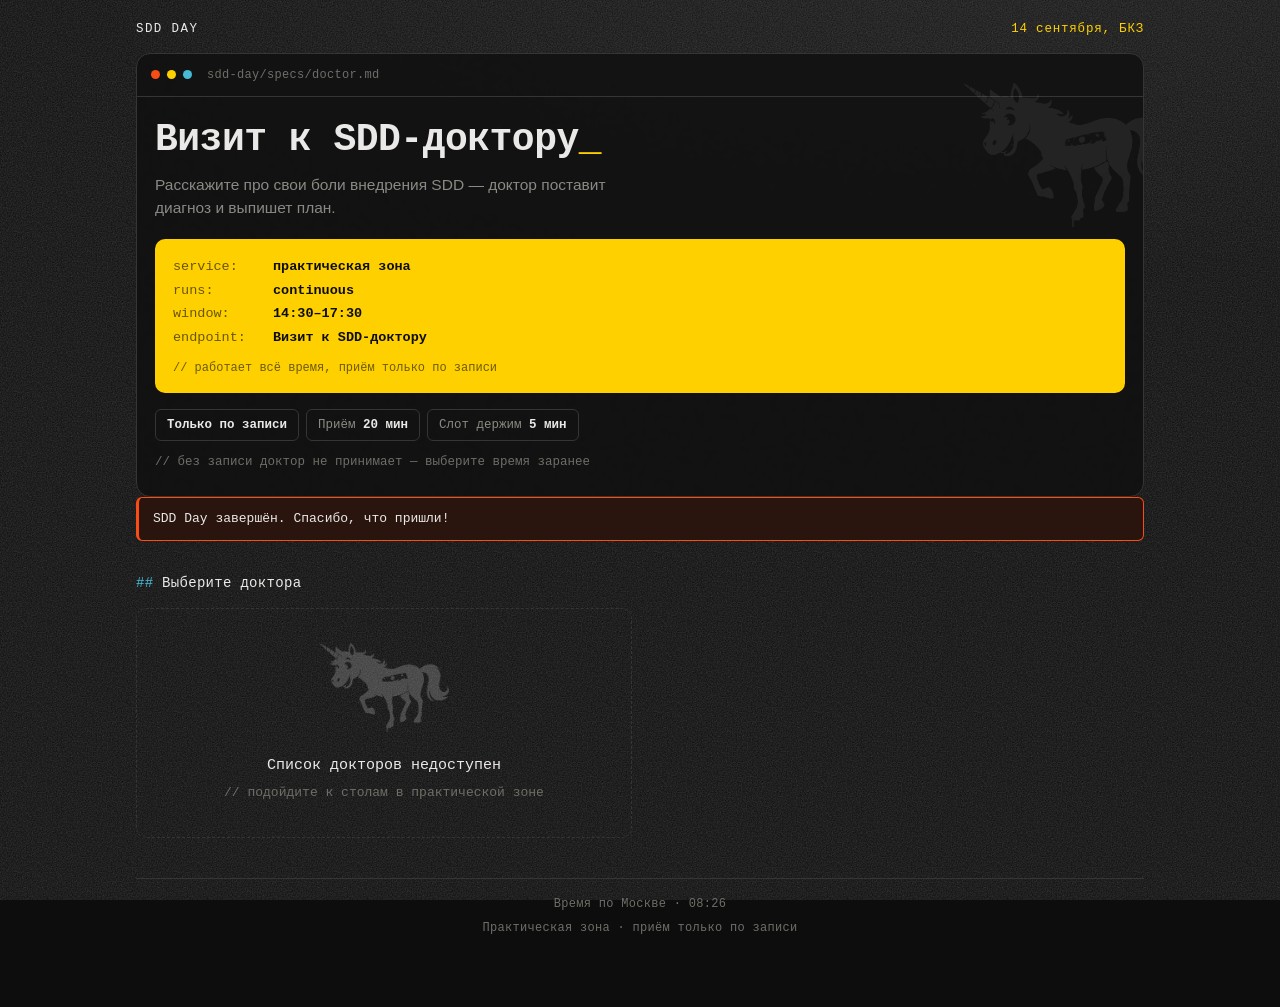
==== commit d92f3183: "Персональные данные убраны из системы Требование информационной безопасности: имён быть не должно.  " ====
--- a/index.html
+++ b/index.html
@@ -53,7 +53,7 @@
 // иначе следующий load() перерисует страницу и затрёт «Вы записаны».
 let DONE = null;
 // Выбранный слот и черновик формы. Держим отдельно от DOM, чтобы автообновление
-// занятости не стирало подсветку и уже набранные имя с командой.
+// занятости не стирало подсветку и уже набранный текст.
 let SELECTED = null;
 
 const $ = (id) => document.getElementById(id);
@@ -63,7 +63,7 @@
 async function load() {
   try {
     const [docs, occ] = await Promise.all([
-      App.select('v_doctors', 'select=*&order=sort.asc,name.asc'),
+      App.select('v_doctors', 'select=*&order=sort.asc,alias.asc'),
       App.select('v_occupancy', 'select=*'),
     ]);
     DOCTORS = docs || [];
@@ -133,7 +133,7 @@
   host.innerHTML = `
     <div class="mine-card">
       <div class="label">Ваша запись</div>
-      <div class="who">${doc ? App.esc(doc.name) : 'Доктор снят с приёма'}</div>
+      <div class="who">${doc ? App.esc(doc.alias) : 'Доктор снят с приёма'}</div>
       <div class="when">
         ${App.esc(App.fmtTime(start))}–${App.esc(App.fmtTime(App.addMinutes(start, CONFIG.SLOT_MINUTES)))}
         ${doc && doc.table_no ? ' · стол №' + App.esc(doc.table_no) : ''}
@@ -191,9 +191,8 @@
 
     return `
       <button class="doc" data-id="${App.esc(d.id)}" ${locked ? 'disabled' : ''}>
-        ${App.avatarHTML(d)}
         <div class="body">
-          <div class="name">${App.esc(d.name)}</div>
+          <div class="name">${App.esc(d.alias)}</div>
           ${d.role ? `<div class="role">${App.esc(d.role)}</div>` : ''}
           ${d.specialty ? `<span class="spec"><span class="spec-t">${App.esc(d.specialty)}</span></span>` : ''}
           ${d.bio ? `<div class="bio">${App.esc(d.bio)}</div>` : ''}
@@ -250,9 +249,8 @@
   host.innerHTML = `
     <button class="back" id="btnBack">← Все доктора</button>
     <div class="slot-head">
-      ${App.avatarHTML(d)}
       <div>
-        <div class="name" style="font-size:19px;font-weight:700">${App.esc(d.name)}</div>
+        <div class="name" style="font-size:19px;font-weight:700">${App.esc(d.alias)}</div>
         ${d.role ? `<div class="role" style="font-size:12.5px">${App.esc(d.role)}</div>` : ''}
         ${d.table_no ? `<div class="table-no" style="margin-top:4px">Стол <b>№${App.esc(d.table_no)}</b></div>` : ''}
       </div>
@@ -279,7 +277,7 @@
   host.querySelectorAll('.slot:not([disabled])').forEach(el => {
     el.onclick = () => {
       const key = Number(el.dataset.key);
-      SELECTED = { doctorId: d.id, key, name: '', team: '' };
+      SELECTED = { doctorId: d.id, key, role: '', topic: '' };
       renderSlots(d.id);
       $('formHost').scrollIntoView({ behavior: 'smooth', block: 'center' });
     };
@@ -298,37 +296,47 @@
       <div class="section-title" style="margin-top:0">
         Запись на ${App.fmtTime(slot.start)}–${App.fmtTime(slot.end)}
       </div>
-      <div class="field" id="fName">
-        <label for="iName">Как вас зовут</label>
-        <input id="iName" maxlength="60" autocomplete="name" placeholder="Имя и фамилия"
-               value="${App.esc(SELECTED.name)}">
-        <div class="err">Укажите имя, от 2 символов</div>
-      </div>
-      <div class="field" id="fTeam">
-        <label for="iTeam">Команда или подразделение</label>
-        <input id="iTeam" maxlength="80" autocomplete="organization" placeholder="Например, кластер Платежи"
-               value="${App.esc(SELECTED.team)}">
-        <div class="err">Укажите команду, от 2 символов</div>
+      <div class="field" id="fRole">
+        <label for="iRole">Ваша роль</label>
+        <input id="iRole" maxlength="60" placeholder="Например, тимлид бэкенда"
+               value="${App.esc(SELECTED.role)}">
+        <div class="hint">Название команды писать не нужно</div>
+        <div class="err">Укажите роль, от 10 символов</div>
+      </div>
+      <div class="field" id="fTopic">
+        <label for="iTopic">Что беспокоит</label>
+        <input id="iTopic" maxlength="120"
+               placeholder="Команда саботирует спеки, откатываемся на код-первый"
+               value="${App.esc(SELECTED.topic)}">
+        <div class="hint" id="topicHint">Одним предложением — подробности расскажете на приёме</div>
+        <div class="err">Опишите вопрос, от 10 символов</div>
       </div>
       <button class="btn" id="btnBook">Записаться</button>
     </div>`;
 
   // Черновик держим в SELECTED: страница обновляет занятость раз в минуту,
   // и без этого набранный текст пропадал бы прямо из-под рук.
-  $('iName').oninput = (e) => { SELECTED.name = e.target.value; };
-  $('iTeam').oninput = (e) => { SELECTED.team = e.target.value; };
+  $('iRole').oninput = (e) => { SELECTED.role = e.target.value; };
+  $('iTopic').oninput = (e) => {
+    SELECTED.topic = e.target.value;
+    // Счётчик показываем только на подходе к пределу: раньше он лишь давит.
+    const left = 120 - e.target.value.length;
+    $('topicHint').textContent = left <= 30
+      ? `Осталось ${left} символов`
+      : 'Одним предложением — подробности расскажете на приёме';
+  };
   $('btnBook').onclick = () => submit(doctor, slot);
 }
 
 async function submit(doctor, slot) {
-  const name = $('iName').value.trim();
-  const team = $('iTeam').value.trim();
-
-  const badName = name.length < 2 || name.length > 60;
-  const badTeam = team.length < 2 || team.length > 80;
-  $('fName').classList.toggle('bad', badName);
-  $('fTeam').classList.toggle('bad', badTeam);
-  if (badName || badTeam) return;
+  const role  = $('iRole').value.trim();
+  const topic = $('iTopic').value.trim();
+
+  const badRole  = role.length  < 10 || role.length  > 60;
+  const badTopic = topic.length < 10 || topic.length > 120;
+  $('fRole').classList.toggle('bad', badRole);
+  $('fTopic').classList.toggle('bad', badTopic);
+  if (badRole || badTopic) return;
 
   const btn = $('btnBook');
   btn.disabled = true;
@@ -338,8 +346,8 @@
     const res = await App.rpc('book_slot', {
       p_doctor_id:  doctor.id,
       p_slot_start: slot.start.toISOString(),
-      p_name:       name,
-      p_team:       team,
+      p_role:       role,
+      p_topic:      topic,
     });
 
     App.lsSet(App.KEY_BOOKING, {
@@ -367,7 +375,7 @@
       <div class="tick">✓</div>
       <h2>Вы записаны</h2>
       <div class="det">
-        <b>${App.esc(doctor.name)}</b><br>
+        <b>${App.esc(doctor.alias)}</b><br>
         ${App.fmtTime(slot.start)}–${App.fmtTime(slot.end)}
         ${doctor.table_no ? ' · стол №' + App.esc(doctor.table_no) : ''}
       </div>
--- a/assets/styles.css
+++ b/assets/styles.css
@@ -18,7 +18,7 @@
   --surface:   #161614;   /* карточки и заливка «окна» */
   --surface-2: #1E1E1B;   /* поля ввода, вложенные плашки */
   --line:      #353533;
-  --paper:     #EAE9E7;   /* светлая полярность: печать, аватары-заглушки */
+  --paper:     #EAE9E7;   /* светлая полярность: печать */
 
   /* --- Акценты -------------------------------------------------------------
      Ровно три. Больше в референсе нет, и добавлять не надо: три состояния
@@ -107,7 +107,6 @@
   display: flex; align-items: center; gap: 10px;
   padding-bottom: 14px;
 }
-.topbar img { width: 22px; height: 22px; border-radius: 50%; flex: none; }
 .topbar .ev { font-size: 12.5px; letter-spacing: 1.4px; text-transform: uppercase; }
 .topbar .dt { margin-left: auto; font-size: 12.5px; letter-spacing: .8px; color: var(--yellow); }
 
@@ -138,9 +137,9 @@
 .win-body { position: relative; padding: 22px 18px 24px; }
 
 /* Единорог — маркер айдентики Бюро, на адженде стоит таким же водяным знаком.
-   Держим его ТОЛЬКО в шапке и в пустых состояниях. Рядом с фото живого
-   доктора, в кабинете доктора и в админке — нельзя: это рабочие экраны
-   в день мероприятия, шутка там стоит внимания. */
+   Держим его ТОЛЬКО в шапке и в пустых состояниях. В кабинете доктора
+   и в админке — нельзя: это рабочие экраны в день мероприятия,
+   шутка там стоит внимания. */
 .uni {
   position: absolute; right: -30px; top: -14px; width: 210px;
   opacity: .07; pointer-events: none; user-select: none;
@@ -263,15 +262,9 @@
 .doc:hover:not(:disabled) { transform: translateY(-1px); border-color: var(--cyan); }
 .doc:disabled { opacity: .45; }
 
-.doc .ava { width: 84px; height: 84px; border-radius: var(--r-sm); flex: none; overflow: hidden; }
-.doc .ava img { width: 100%; height: 100%; object-fit: cover; display: block; }
-/* Заглушка — плоская светлая плашка с инициалами, как штамп в карте больного.
-   Раньше здесь был градиент; в плоской системе ему места нет. */
-.doc .ava.ph {
-  background: var(--paper); color: var(--bg);
-  display: grid; place-items: center;
-  font-size: 25px; font-weight: 700; letter-spacing: -1px;
-}
+/* Аватара в карточке нет: фотографии убраны как персональные данные,
+   а инициалы строились из имени, которого в системе не осталось.
+   См. specs/60-backlog.md. Карточку теперь открывает алиас. */
 
 .doc .body { min-width: 0; flex: 1; }
 .doc .name { font-size: 16.5px; font-weight: 700; }
@@ -320,13 +313,6 @@
 }
 
 .slot-head { display: flex; gap: 13px; align-items: center; margin: 12px 0 4px; }
-.slot-head .ava { width: 60px; height: 60px; border-radius: var(--r-sm); flex: none; overflow: hidden; }
-.slot-head .ava img { width: 100%; height: 100%; object-fit: cover; display: block; }
-.slot-head .ava.ph {
-  background: var(--paper); color: var(--bg);
-  display: grid; place-items: center; font-size: 19px; font-weight: 700;
-}
-
 .slots { display: grid; gap: 8px; grid-template-columns: repeat(3, 1fr); margin-top: 14px; }
 
 .slot {
@@ -377,6 +363,10 @@
 .field.bad input, .field.bad textarea { border-color: var(--err); }
 .field .err { display: none; margin-top: 5px; font-size: 12px; color: var(--err); }
 .field.bad .err { display: block; }
+/* Подсказка под полем: объясняет лимит и что писать. Прячется, когда поле
+   покраснело, — две строки мелким текстом под инпутом читаются как шум. */
+.field .hint { margin-top: 5px; font-size: 12px; color: var(--muted); }
+.field.bad .hint { display: none; }
 
 .btn {
   width: 100%; height: 50px;
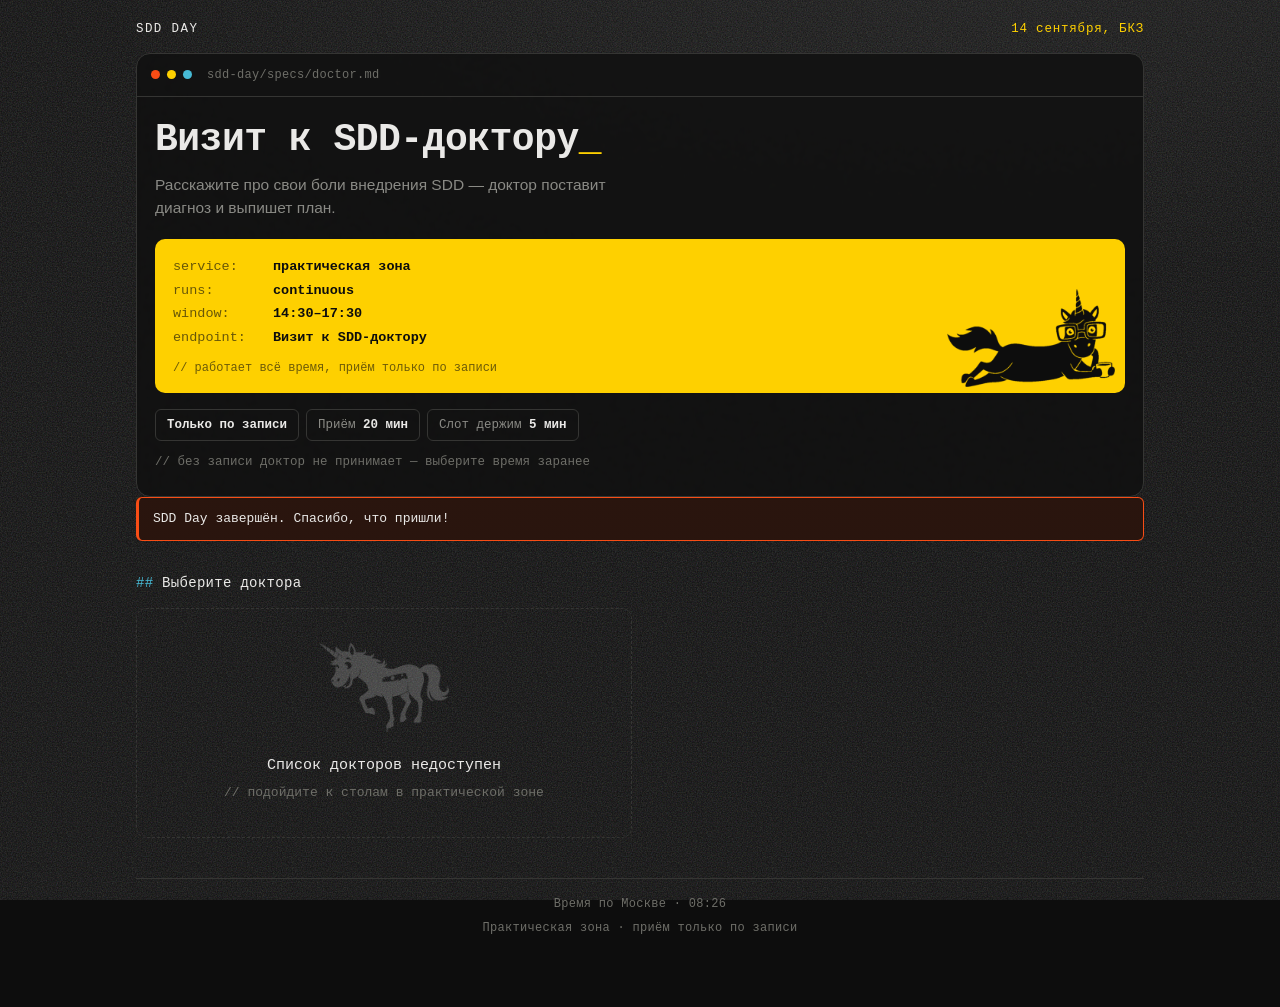
==== commit 943e3c7a: "Единорог в очках на жёлтой плашке витрины Прежний водяной знак в шапке витрины снят: серый силуэт на" ====
--- a/index.html
+++ b/index.html
@@ -93,7 +93,8 @@
 /* --- Общие блоки --------------------------------------------------------- */
 
 function renderStatic() {
-  App.renderHeader($('hdr'), null, 'sdd-day/specs/doctor.md');
+  // Единорога в шапке нет: на этой странице он лежит в жёлтой плашке ниже.
+  App.renderHeader($('hdr'), null, 'sdd-day/specs/doctor.md', { watermark: false });
 
   // Жёлтая карточка — дословный перенос плашки про практическую зону
   // с рестайленной адженды: те же ключи в том же порядке. Человек сканирует
@@ -110,6 +111,7 @@
         <span class="k">endpoint:</span><span class="v">${App.esc(CONFIG.TITLE)}</span>
       </div>
       <div class="cmt">// работает всё время, приём только по записи</div>
+      <img class="uni-g" src="assets/unicorn-glasses.png" alt="" onerror="this.remove()">
     </div>
 
     <!-- Короткие чипы: на 360–390px длинный текст в плашке разъезжается. -->
@@ -319,10 +321,12 @@
   $('iRole').oninput = (e) => { SELECTED.role = e.target.value; };
   $('iTopic').oninput = (e) => {
     SELECTED.topic = e.target.value;
-    // Счётчик показываем только на подходе к пределу: раньше он лишь давит.
-    const left = 120 - e.target.value.length;
-    $('topicHint').textContent = left <= 30
-      ? `Осталось ${left} символов`
+    // Счётчик включается с 50-го символа: с первого он читается как давление
+    // и подгоняет писать короче, чем человек собирался.
+    const len = e.target.value.length, left = 120 - len;
+    const verb = (left % 10 === 1 && left % 100 !== 11) ? 'Остался' : 'Осталось';
+    $('topicHint').textContent = len >= 50
+      ? `${verb} ${App.plural(left, 'символ', 'символа', 'символов')}`
       : 'Одним предложением — подробности расскажете на приёме';
   };
   $('btnBook').onclick = () => submit(doctor, slot);
--- a/assets/styles.css
+++ b/assets/styles.css
@@ -179,6 +179,18 @@
 .endpoint .v { font-weight: 700; }
 .endpoint .cmt { margin-top: 8px; font-size: 12px; opacity: .6; }
 
+/* Единорог в очках — тот же кадр, что на слайде адженды: лежит в правом нижнем
+   углу жёлтой плашки. Чёрный, а не серый: серый на жёлтом читается грязным
+   пятном (серым он был, пока лежал водяным знаком на тёмной шапке).
+
+   На узком экране он в потоке, под комментарием: absolute + отступ справа
+   сжимали строку «// работает всё время» в колонку шириной в одно слово. */
+.endpoint { position: relative; overflow: hidden; }
+.endpoint .uni-g {
+  display: block; width: 132px; margin: 4px -4px -4px auto;
+  pointer-events: none; user-select: none;
+}
+
 /* --- Плашки -------------------------------------------------------------- */
 
 .rules { display: flex; flex-wrap: wrap; gap: 7px; margin: 16px 0 0; }
@@ -485,6 +497,13 @@
   .doctors { grid-template-columns: repeat(2, 1fr); }
   .slots   { grid-template-columns: repeat(4, 1fr); }
   .board   { grid-template-columns: repeat(2, 1fr); }
+
+  /* Места хватает — единорог уходит в правый нижний угол плашки, как на слайде,
+     а комментарий встаёт слева от него. */
+  .endpoint .uni-g {
+    position: absolute; right: 10px; bottom: 6px; width: 168px; margin: 0;
+  }
+  .endpoint .cmt { position: relative; padding-right: 186px; }
 }
 
 @media (min-width: 1024px) {
